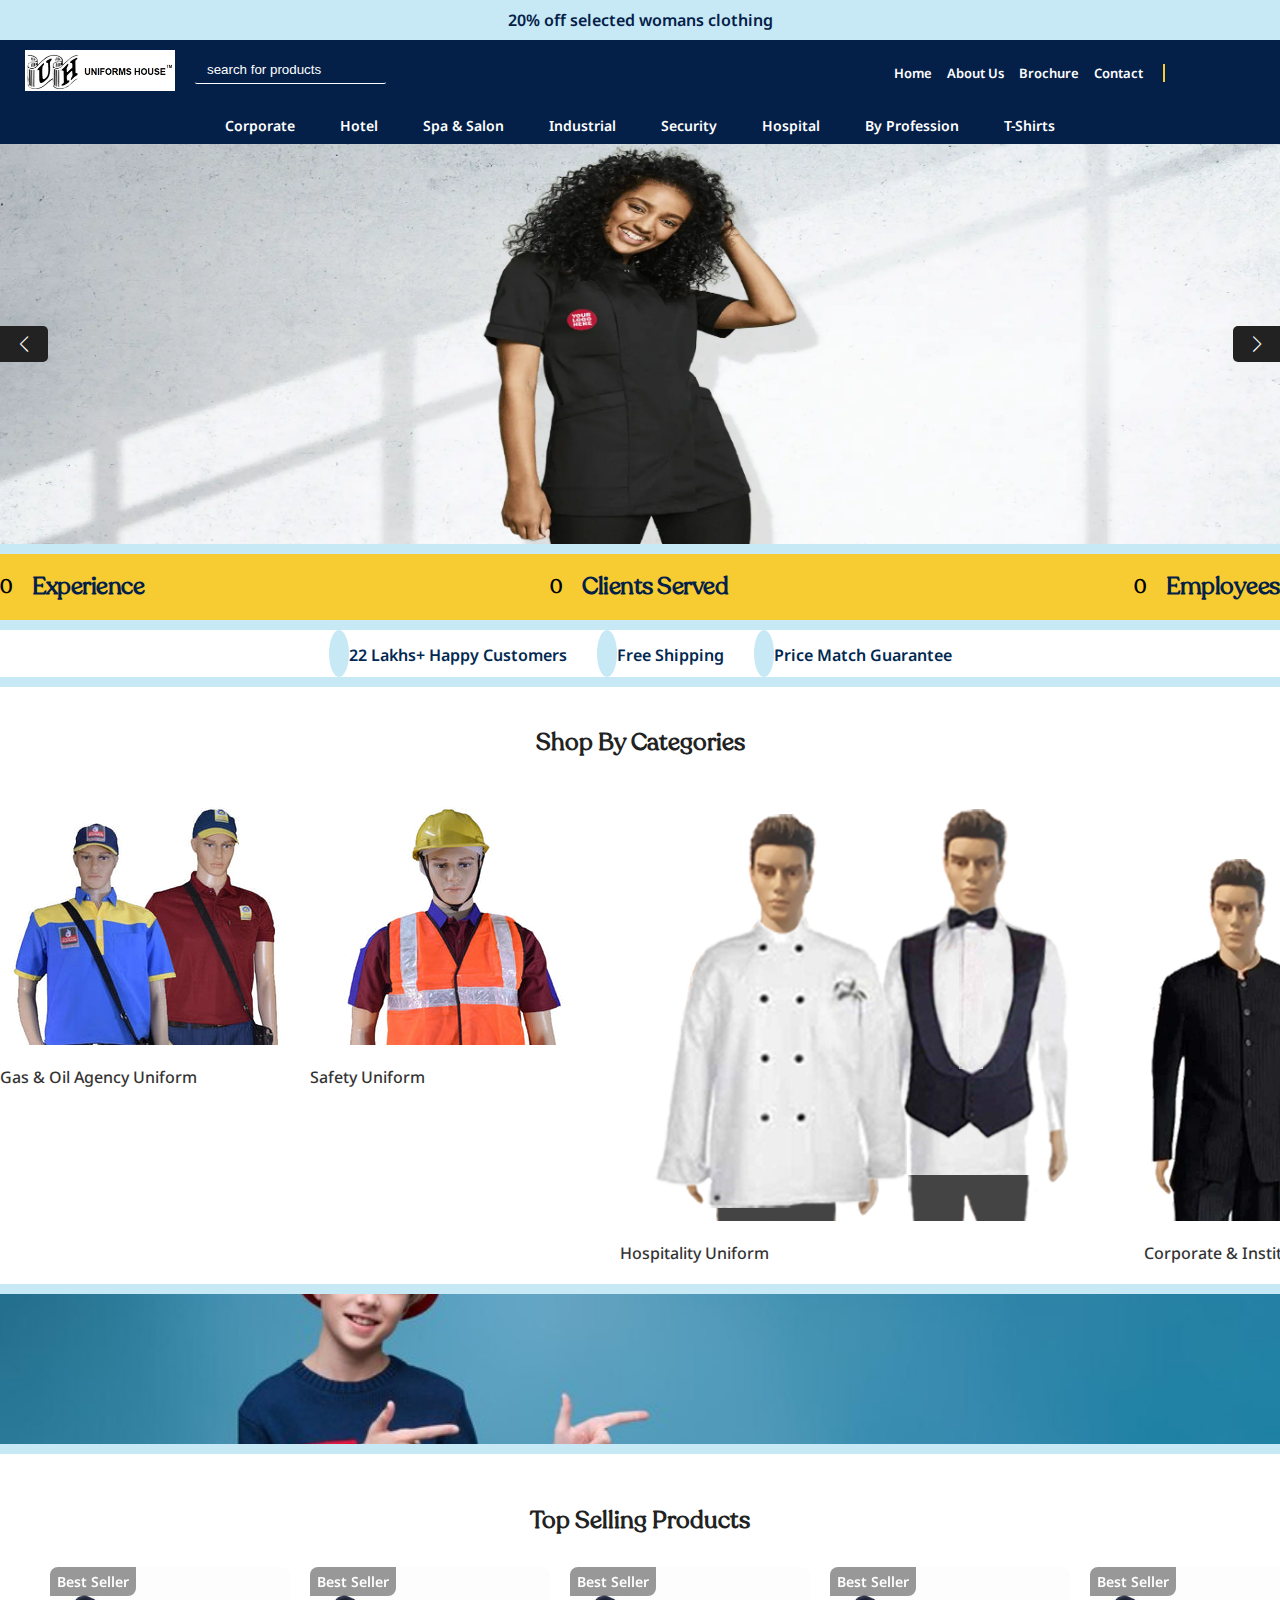
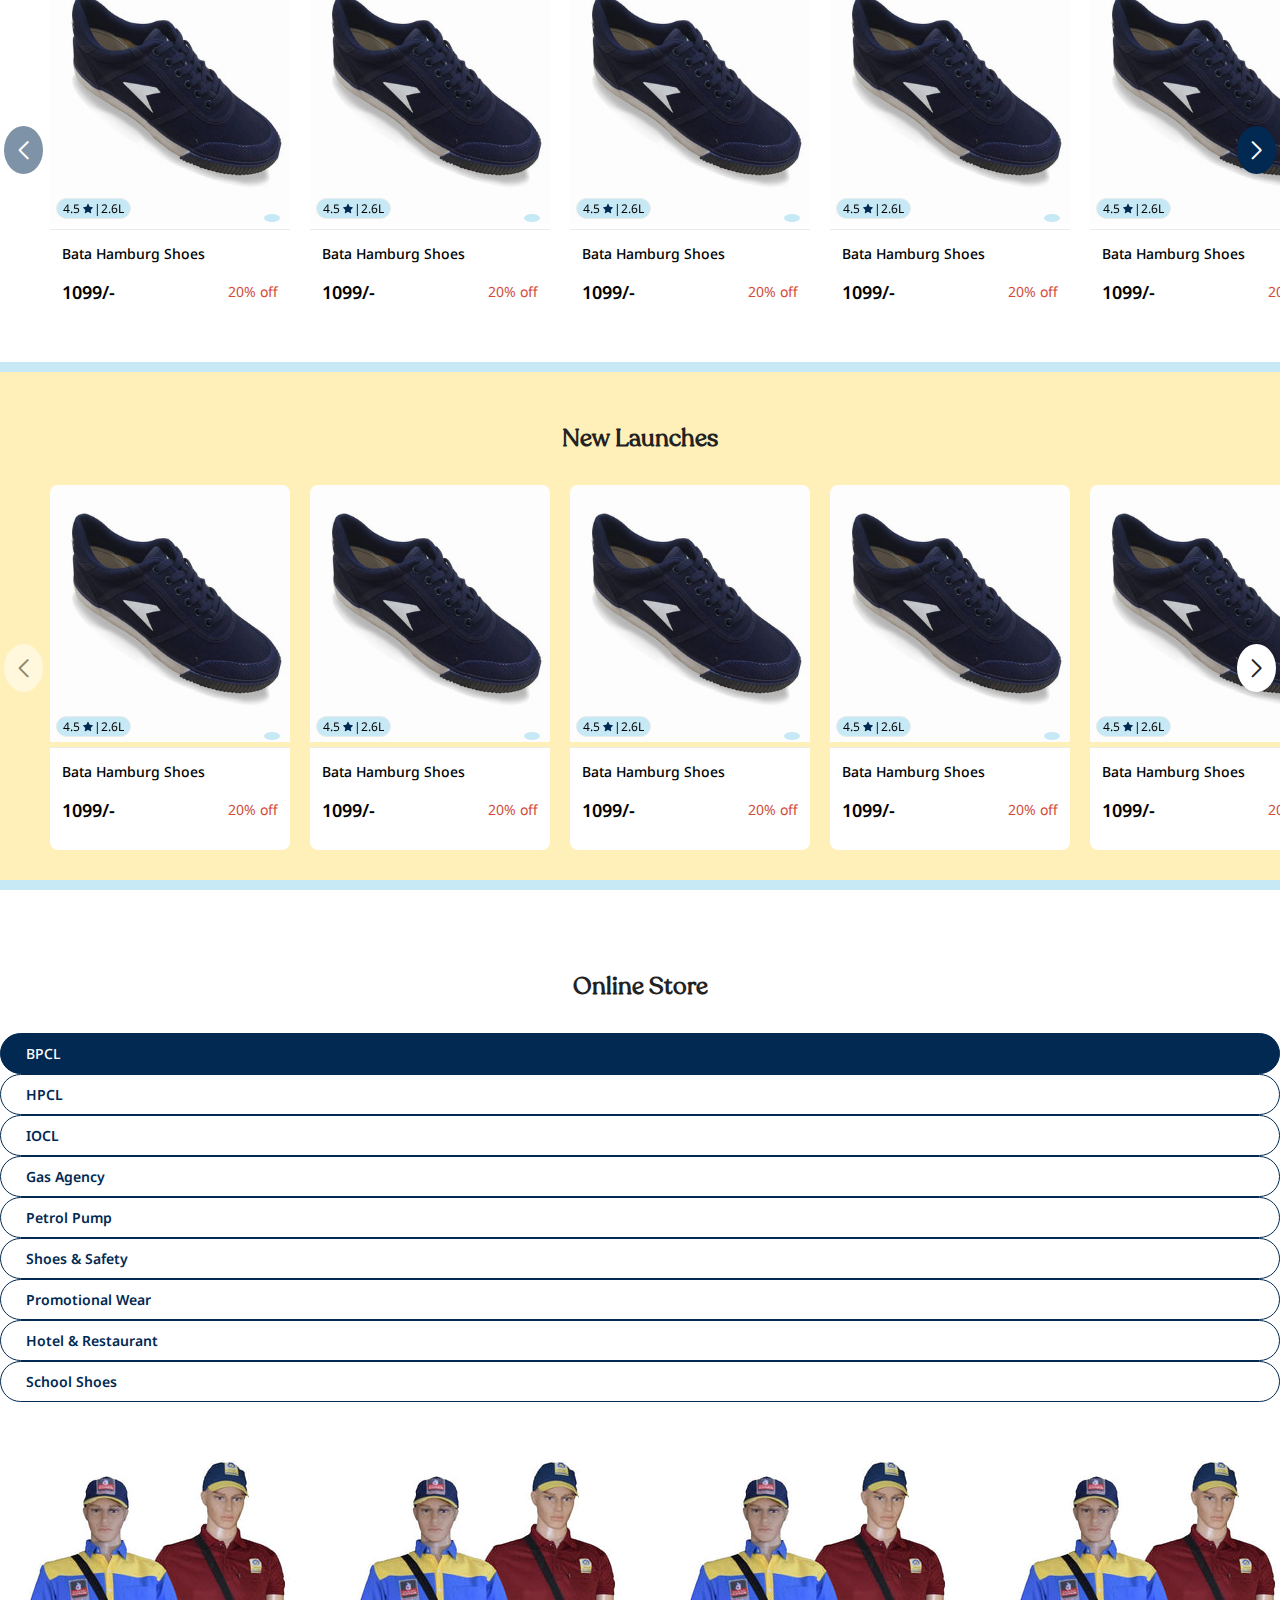
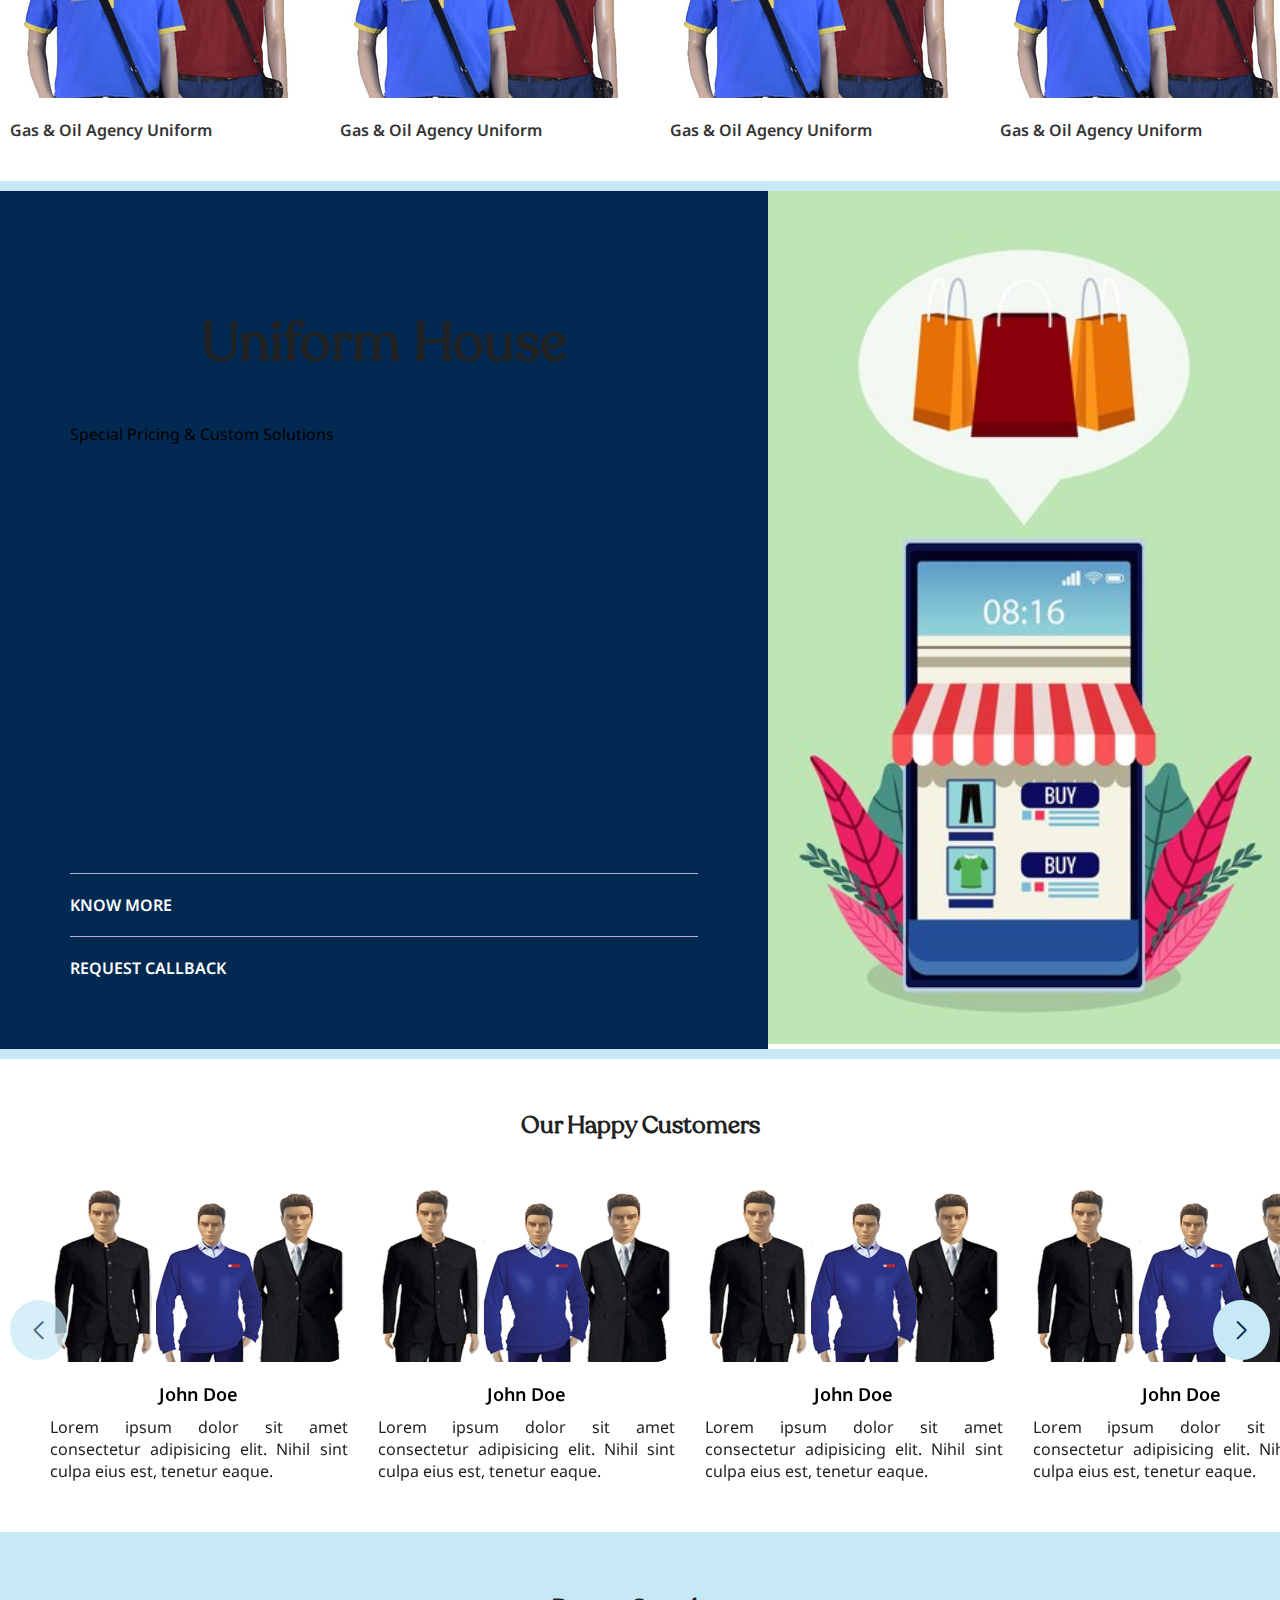
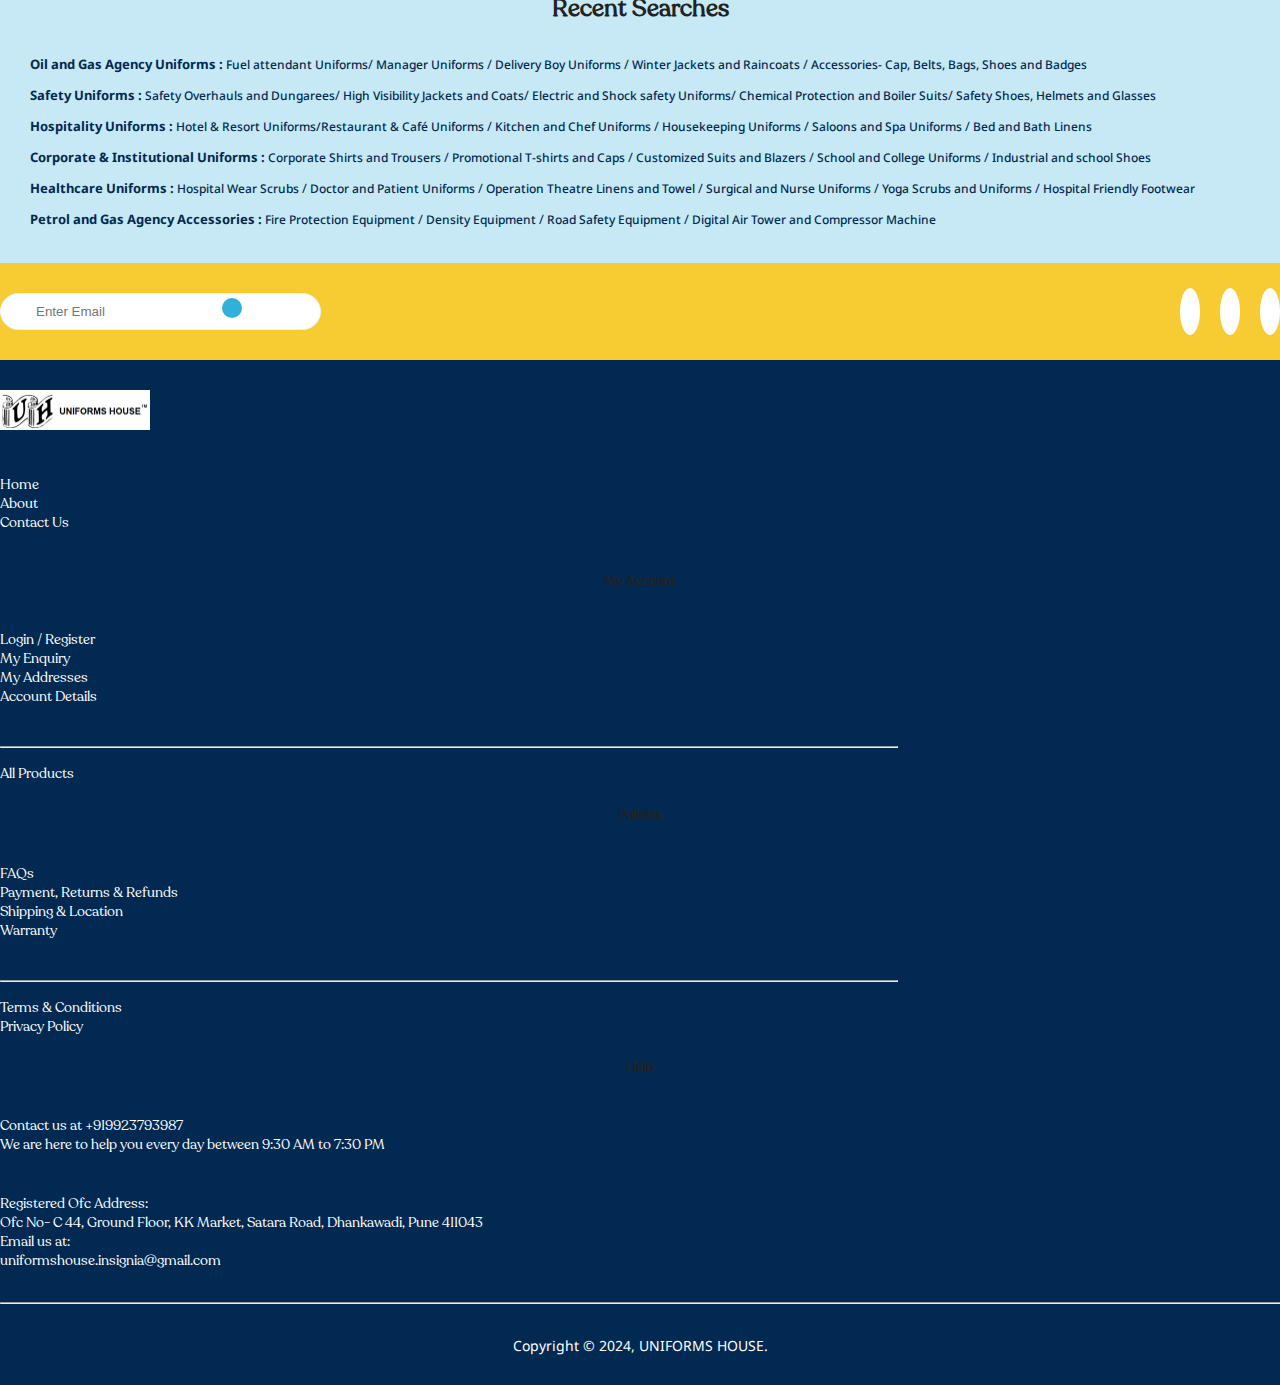
==== index.html @ a9a85a2e "uniform house home page" ====
<!DOCTYPE html>
<html lang="en">
<head>
    <meta charset="UTF-8">
    <meta name="viewport" content="width=device-width, initial-scale=1.0">
    <meta name="description" content="">
    <link rel="stylesheet" href="https://cdn.jsdelivr.net/npm/bootstrap@5.2.3/dist/css/bootstrap.min.css" integrity="sha384-rbsA2VBKQhggwzxH7pPCaAqO46MgnOM80zW1RWuH61DGLwZJEdK2Kadq2F9CUG65" crossorigin="anonymous">
    <script src="https://cdn.jsdelivr.net/npm/bootstrap@5.2.3/dist/js/bootstrap.min.js" integrity="sha384-cuYeSxntonz0PPNlHhBs68uyIAVpIIOZZ5JqeqvYYIcEL727kskC66kF92t6Xl2V" crossorigin="anonymous"></script>
    <link rel="stylesheet" href="https://cdnjs.cloudflare.com/ajax/libs/font-awesome/6.4.2/css/all.min.css" integrity="sha512-z3gLpd7yknf1YoNbCzqRKc4qyor8gaKU1qmn+CShxbuBusANI9QpRohGBreCFkKxLhei6S9CQXFEbbKuqLg0DA==" crossorigin="anonymous" referrerpolicy="no-referrer" />
    <title>Document</title>
      <!-- Link Swiper's CSS -->
  <link rel="stylesheet" href="https://cdn.jsdelivr.net/npm/swiper@11/swiper-bundle.min.css" />
    <link rel="stylesheet" href="style.css">
</head>
<body>
    
    <header id="header">
        <div class="header-area">
            <div class="upper-header-ticker">
                <ul>
                    <li>
                      <div class="content">20% off selected womans clothing</div>
                      <div class="snapper"></div>
                    </li>
                    <li>
                      <div class="content">70% off selected mens clothing</div> <div class="snapper">
                      </div>
                    </li>
                    <li>
                      <div class="content">I'm a key message</div>
                      <div class="snapper"></div>
                    </li>
                    <li>
                      <div class="content">I am a really long key message that I am using for testing purposes to see what it looks like on mobile</div>
                      <div class="snapper"></div>
                    </li>
                  </ul>
            </div>
        </div>
    </header>

    <main class="site-content">
        <div class="header-lower">
            <div class="top-header-lower">
                <div class="left-top-header">
                    <div class="logo">
                        <img src="images/logo.png" alt="">
                    </div>
                    <div class="search-div">
                        <span class="fas fa-search"></span><input type="search" name="search" id="" placeholder="search for products">
                    </div>
                </div>
                <div class="right-top-header">
                    <div class="normal-nav-links">
                        <a href="index.html">Home</a>
                        <a href="about.html">About Us</a>
                        <a href="index.html">Brochure</a>
                        <a href="contact.html">Contact</a>
                    </div>
                    <div class="icons">
                        <a href="#"><span class="fas fa-phone"></span></a>
                        <a href="#"><span class="fas fa-heart"></span></a>
                        <a href="#"><span class="fas fa-user"></span></a>
                        <a href="#"><span class="fas fa-shopping-cart"></span></a>
                    </div>
                </div>
            </div>
            <div class="bottom-header-lower">
                <div class="navigation">
                    <ul class="nav navbar-nav">
                      <li><a href="#">Corporate</a>
                        <div class="dropdown">
                            <ul>
                                <li><a href="#">Blazers</a></li>
                                <li><a href="#">Female Dress</a></li>
                                <li><a href="#">Female Kurti</a></li>
                                <li><a href="#">Female Top</a></li>
                                <li><a href="#">Shirt</a></li>
                                <li><a href="#">T-Shirts</a></li>
                                <li><a href="#">Trousers</a></li>
                                <li><a href="#">Vest</a></li>
                            </ul>
                          </div>
                      </li>
                        <li><a href="#">Hotel</a>
                          <div class="dropdown">
                              <ul>
                                  <li><a href="#">Aprons</a></li>
                                  <li><a href="#">Bandana & Skull Cap</a></li>
                                  <li><a href="#">Bedsheet & Napkins</a></li>
                                  <li><a href="#">Bell Boy</a></li>
                                  <li><a href="#">Chef Coat</a></li>
                                  <li><a href="#">Chef Trousers</a></li>
                                  <li><a href="#">Female Kurti</a></li>
                                  <li><a href="#">Front Office Uniform</a></li>
                              </ul>
                            </div>
                        </li>
                        <li><a href="#">Spa & Salon</span>
                          </a>
                          <div class="dropdown">
                              <ul>
                                  <li><a href="#">Blazers & Jackets</a></li>
                                  <li><a href="#">Dress</a></li>
                                  <li><a href="#">Female Kurti</a></li>
                                  <li><a href="#">Gown</a></li>
                                  <li><a href="#">Hair Cutting Sheet & Cap</a></li>
                                  <li><a href="#">Pajamas</a></li>
                                  <li><a href="#">Salon Apron</a></li>
                                  <li><a href="#">Shirts</a></li>
                              </ul>
                            </div>
                        </li>
                        <li><a href="#">Industrial</span>
                          </a>
                          <div class="dropdown">
                              <ul>
                                  <li><a href="#">Dungarees / Overall</a></li>
                                  <li><a href="#">Vest Jackets</a></li>
                                  <li><a href="#">Work Shirts</a></li>
                                  <li><a href="#">Work T-Shirts</a></li>
                                  <li><a href="#">Work Trousers</a></li>
                              </ul>
                            </div>
                        </li>
                        <li><a href="#">Security</span>
                        </a>
                        <div class="dropdown">
                            <ul>
                                <li><a href="#">Security Jackets</a></li>
                                <li><a href="#">Security Shirts</a></li>
                                <li><a href="#">Security Trousers</a></li>
                            </ul>
                          </div>
                      </li>
                        <li><a href="#">Hospital</span>
                        </a>
                        <div class="dropdown">
                            <ul>
                                <li><a href="#">Doctors Lab Coat</a></li>
                                <li><a href="#">Nurse & Ward Boy Tunic</a></li>
                                <li><a href="#">Nurse & Ward Boy Trousers</a></li>
                                <li><a href="#">Housekeeping Uniform</a></li>
                                <li><a href="#">Patient Uniform</a></li>
                                <li><a href="#">OT Uniform</a></li>
                                <li><a href="#">Reception Uniform</a></li>
                            </ul>
                          </div>
                      </li>
                        <li><a href="#">By Profession</span>
                        </a>
                        <div class="dropdown by-profession">
                            <ul>
                                <li><a href="#">Air Hostess Uniform</a></li>
                                <li><a href="#">Automotive  Uniform</a></li>
                                <li><a href="#">Business  Uniforms</a></li>
                                <li><a href="#">Daycare Staff  Uniforms</a></li>
                                <li><a href="#">Bartender  Uniforms</a></li>
                            </ul>
                            <ul>
                                <li><a href="#">Doctor Scrubs</a></li>
                                <li><a href="#">Doctor Uniform</a></li>
                                <li><a href="#">Driver Uniform</a></li>
                                <li><a href="#">Food Industry Uniform</a></li>
                                <li><a href="#">Catering Uniforms</a></li>
                            </ul>
                            <ul>
                                <li><a href="#">Gym Staff Uniforms</a></li>
                                <li><a href="#">Medical Scrubs</a></li>
                                <li><a href="#">Nurse Uniforms</a></li>
                                <li><a href="#">Pilot Uniforms</a></li>
                                <li><a href="#">Event Uniforms</a></li>
                            </ul>
                            <ul>
                                <li><a href="#">Sports Uniforms</a></li>
                                <li><a href="#">Supermarket Uniforms</a></li>
                                <li><a href="#">Surgen Caps</a></li>
                                <li><a href="#">Teacher Uniform</a></li>
                                <li><a href="#">Waiter Uniform</a></li>
                            </ul>
                          </div>
                        </li>
                        <li><a href="#">T-Shirts</span>
                        </a>
                        </li>
                      </ul>
                </div>
            </div>
        </div>

        <div class="banner-section">
              <!-- Swiper -->
            <div class="swiper mySwiper">
                <div class="swiper-wrapper">
                    <div class="swiper-slide">
                        <img src="images/Salon.webp" alt="">
                    </div>
                    <div class="swiper-slide">
                        <img src="images/Security.webp" alt="">
                    </div>
                </div>
                    <div class="swiper-button-next"></div>
                    <div class="swiper-button-prev"></div>
            </div>
        </div>

        <div class="counter-section">
          <div class="container">
            <div class="counters">
              <div class="box" id="counter">
                  <h3 class="counter pink-counter" data-count="10">
                      0 
                  </h3>
                  <p>Experience</p>
              </div>
  
              <div class="box">
                  <h3 class="counter blue-counter" data-count="150">
                      0
                  </h3>
                  <p>Clients Served</p>
              </div>
  
              <div class="box">
                  <h3 class="counter green-counter" data-count="1500">
                      0
                  </h3>
                  <p>Employees</p>
              </div>
          </div>
          </div>
        </div>

        <div class="features-section">
            <div class="container">
                <div class="feature-section-inner">
                    <div class="features">
                        <i class="fa-regular fa-face-smile-beam"></i>
                        <span>22 Lakhs+ Happy Customers</span>
                    </div>
                    <div class="features">
                        <i class="fa-solid fa-truck"></i>
                        <span>Free Shipping</span>
                    </div>
                    <div class="features">
                        <i class="fa-regular fa-face-smile-beam"></i>
                        <span>Price Match Guarantee</span>
                    </div>
                </div>
            </div>
        </div>

        <div class="categories-section">
            <div class="container">
                <h2 class="common-heading">Shop By Categories</h2>

                <div class="categories-inner">
                    <div class="categories">
                        <div class="card">
                            <img class="card-img-top" src="images/oil-gas-category.jpg" alt="Oil & Gas Agency Uniform image">
                            <div class="card-body">
                              <p class="card-text">Gas & Oil Agency Uniform</p>
                            </div>
                          </div>
                    </div>
                    <div class="categories">
                        <div class="card">
                            <img class="card-img-top" src="images/safety.jpg" alt="Safety Uniform image">
                            <div class="card-body">
                              <p class="card-text">Safety Uniform</p>
                            </div>
                          </div>
                    </div>
                    <div class="categories">
                        <div class="card">
                            <img class="card-img-top" src="images/hospitality-uniform.png" alt="Hospitality Uniform image">
                            <div class="card-body">
                              <p class="card-text">Hospitality Uniform</p>
                            </div>
                          </div>
                    </div>
                    <div class="categories">
                        <div class="card">
                            <img class="card-img-top" src="images/corporate-uniform.webp" alt="Corporate & Institutional Uniform image">
                            <div class="card-body">
                              <p class="card-text">Corporate & Institutional Uniform</p>
                            </div>
                          </div>
                    </div>
                    <div class="categories">
                        <div class="card">
                            <img class="card-img-top" src="images/healthcare-uniform.jpg" alt="Healthcare Uniform image">
                            <div class="card-body">
                              <p class="card-text">Healthcare Uniform</p>
                            </div>
                          </div>
                    </div>
                    <div class="categories">
                        <div class="card">
                            <img class="card-img-top" src="images/petrol-gas-uniform.jpg" alt="Petrol & Gas Agency Uniform image">
                            <div class="card-body">
                              <p class="card-text">Petrol & Oil Agency Uniform</p>
                            </div>
                          </div>
                    </div>
                </div>
            </div>
        </div>

        <div class="offer-banner-section"></div>

        <div class="top-selling-section">
                <h2 class="common-heading text-start">Top Selling Products</h2>

                <div class="top-selling-inner">
                      <!-- Swiper -->
                    <div class="swiper mySwiper2">
                        <div class="swiper-wrapper">
                          <div class="swiper-slide">
                              <div class="top-selling-product">
                                  <a href="#">
                                  <div class="label">Best Seller</div>
                                  <div class="ts-product">
                                      <div class="star-rating">
                                          <div class="star-rating-inner">
                                              <div class="rating">4.5 <svg stroke="currentColor" fill="currentColor" stroke-width="0" viewBox="0 0 1024 1024" color="#E38180" height="1em" width="1em" xmlns="http://www.w3.org/2000/svg" style="color: #012952;"><path d="M908.1 353.1l-253.9-36.9L540.7 86.1c-3.1-6.3-8.2-11.4-14.5-14.5-15.8-7.8-35-1.3-42.9 14.5L369.8 316.2l-253.9 36.9c-7 1-13.4 4.3-18.3 9.3a32.05 32.05 0 0 0 .6 45.3l183.7 179.1-43.4 252.9a31.95 31.95 0 0 0 46.4 33.7L512 754l227.1 119.4c6.2 3.3 13.4 4.4 20.3 3.2 17.4-3 29.1-19.5 26.1-36.9l-43.4-252.9 183.7-179.1c5-4.9 8.3-11.3 9.3-18.3 2.7-17.5-9.5-33.7-27-36.3z"></path></svg></div>
                                              <div>|</div>
                                              <div class="review-count">2.6L</div>
                                          </div>
                                      </div>
                                      <div class="wishlist">
                                          <i class="fa-regular fa-heart"></i>
                                      </div>
                                      <img src="images/hamburg-shoes.jpg" alt="hamburg shoes">
                                  </div>
                                  </a>
                                  <div class="ts-product-content">
                                    <div>
                                      <span class="ts-product-title">Bata Hamburg Shoes</span>
                                      <p class="ts-product-price">
                                        <span class="ts-product-mrp">1099/-</span>
                                        <span class="ts-product-discount">20% off</span>
                                      </p>
                                    </div>
                                  </div>
                              </div>
                          </div>
                          <div class="swiper-slide">
                              <div class="top-selling-product">
                                  <a href="#">
                                  <div class="label">Best Seller</div>
                                  <div class="ts-product">
                                      <div class="star-rating">
                                          <div class="star-rating-inner">
                                              <div class="rating">4.5 <svg stroke="currentColor" fill="currentColor" stroke-width="0" viewBox="0 0 1024 1024" color="#E38180" height="1em" width="1em" xmlns="http://www.w3.org/2000/svg" style="color: #012952;"><path d="M908.1 353.1l-253.9-36.9L540.7 86.1c-3.1-6.3-8.2-11.4-14.5-14.5-15.8-7.8-35-1.3-42.9 14.5L369.8 316.2l-253.9 36.9c-7 1-13.4 4.3-18.3 9.3a32.05 32.05 0 0 0 .6 45.3l183.7 179.1-43.4 252.9a31.95 31.95 0 0 0 46.4 33.7L512 754l227.1 119.4c6.2 3.3 13.4 4.4 20.3 3.2 17.4-3 29.1-19.5 26.1-36.9l-43.4-252.9 183.7-179.1c5-4.9 8.3-11.3 9.3-18.3 2.7-17.5-9.5-33.7-27-36.3z"></path></svg></div>
                                              <div>|</div>
                                              <div class="review-count">2.6L</div>
                                          </div>
                                      </div>
                                      <div class="wishlist">
                                          <i class="fa-regular fa-heart"></i>
                                      </div>
                                      <img src="images/hamburg-shoes.jpg" alt="hamburg shoes">
                                  </div>
                                  </a>
                                  <div class="ts-product-content">
                                    <div>
                                      <span class="ts-product-title">Bata Hamburg Shoes</span>
                                      <p class="ts-product-price">
                                        <span class="ts-product-mrp">1099/-</span>
                                        <span class="ts-product-discount">20% off</span>
                                      </p>
                                    </div>
                                  </div>
                              </div>
                          </div>
                          <div class="swiper-slide">
                              <div class="top-selling-product">
                                  <a href="#">
                                  <div class="label">Best Seller</div>
                                  <div class="ts-product">
                                      <div class="star-rating">
                                          <div class="star-rating-inner">
                                              <div class="rating">4.5 <svg stroke="currentColor" fill="currentColor" stroke-width="0" viewBox="0 0 1024 1024" color="#E38180" height="1em" width="1em" xmlns="http://www.w3.org/2000/svg" style="color: #012952;"><path d="M908.1 353.1l-253.9-36.9L540.7 86.1c-3.1-6.3-8.2-11.4-14.5-14.5-15.8-7.8-35-1.3-42.9 14.5L369.8 316.2l-253.9 36.9c-7 1-13.4 4.3-18.3 9.3a32.05 32.05 0 0 0 .6 45.3l183.7 179.1-43.4 252.9a31.95 31.95 0 0 0 46.4 33.7L512 754l227.1 119.4c6.2 3.3 13.4 4.4 20.3 3.2 17.4-3 29.1-19.5 26.1-36.9l-43.4-252.9 183.7-179.1c5-4.9 8.3-11.3 9.3-18.3 2.7-17.5-9.5-33.7-27-36.3z"></path></svg></div>
                                              <div>|</div>
                                              <div class="review-count">2.6L</div>
                                          </div>
                                      </div>
                                      <div class="wishlist">
                                          <i class="fa-regular fa-heart"></i>
                                      </div>
                                      <img src="images/hamburg-shoes.jpg" alt="hamburg shoes">
                                  </div>
                                  </a>
                                  <div class="ts-product-content">
                                    <div>
                                      <span class="ts-product-title">Bata Hamburg Shoes</span>
                                      <p class="ts-product-price">
                                        <span class="ts-product-mrp">1099/-</span>
                                        <span class="ts-product-discount">20% off</span>
                                      </p>
                                    </div>
                                  </div>
                              </div>
                          </div>
                          <div class="swiper-slide">
                              <div class="top-selling-product">
                                  <a href="#">
                                  <div class="label">Best Seller</div>
                                  <div class="ts-product">
                                      <div class="star-rating">
                                          <div class="star-rating-inner">
                                              <div class="rating">4.5 <svg stroke="currentColor" fill="currentColor" stroke-width="0" viewBox="0 0 1024 1024" color="#E38180" height="1em" width="1em" xmlns="http://www.w3.org/2000/svg" style="color: #012952;"><path d="M908.1 353.1l-253.9-36.9L540.7 86.1c-3.1-6.3-8.2-11.4-14.5-14.5-15.8-7.8-35-1.3-42.9 14.5L369.8 316.2l-253.9 36.9c-7 1-13.4 4.3-18.3 9.3a32.05 32.05 0 0 0 .6 45.3l183.7 179.1-43.4 252.9a31.95 31.95 0 0 0 46.4 33.7L512 754l227.1 119.4c6.2 3.3 13.4 4.4 20.3 3.2 17.4-3 29.1-19.5 26.1-36.9l-43.4-252.9 183.7-179.1c5-4.9 8.3-11.3 9.3-18.3 2.7-17.5-9.5-33.7-27-36.3z"></path></svg></div>
                                              <div>|</div>
                                              <div class="review-count">2.6L</div>
                                          </div>
                                      </div>
                                      <div class="wishlist">
                                          <i class="fa-regular fa-heart"></i>
                                      </div>
                                      <img src="images/hamburg-shoes.jpg" alt="hamburg shoes">
                                  </div>
                                  </a>
                                  <div class="ts-product-content">
                                    <div>
                                      <span class="ts-product-title">Bata Hamburg Shoes</span>
                                      <p class="ts-product-price">
                                        <span class="ts-product-mrp">1099/-</span>
                                        <span class="ts-product-discount">20% off</span>
                                      </p>
                                    </div>
                                  </div>
                              </div>
                          </div>
                          <div class="swiper-slide">
                              <div class="top-selling-product">
                                  <a href="#">
                                  <div class="label">Best Seller</div>
                                  <div class="ts-product">
                                      <div class="star-rating">
                                          <div class="star-rating-inner">
                                              <div class="rating">4.5 <svg stroke="currentColor" fill="currentColor" stroke-width="0" viewBox="0 0 1024 1024" color="#E38180" height="1em" width="1em" xmlns="http://www.w3.org/2000/svg" style="color: #012952;"><path d="M908.1 353.1l-253.9-36.9L540.7 86.1c-3.1-6.3-8.2-11.4-14.5-14.5-15.8-7.8-35-1.3-42.9 14.5L369.8 316.2l-253.9 36.9c-7 1-13.4 4.3-18.3 9.3a32.05 32.05 0 0 0 .6 45.3l183.7 179.1-43.4 252.9a31.95 31.95 0 0 0 46.4 33.7L512 754l227.1 119.4c6.2 3.3 13.4 4.4 20.3 3.2 17.4-3 29.1-19.5 26.1-36.9l-43.4-252.9 183.7-179.1c5-4.9 8.3-11.3 9.3-18.3 2.7-17.5-9.5-33.7-27-36.3z"></path></svg></div>
                                              <div>|</div>
                                              <div class="review-count">2.6L</div>
                                          </div>
                                      </div>
                                      <div class="wishlist">
                                          <i class="fa-regular fa-heart"></i>
                                      </div>
                                      <img src="images/hamburg-shoes.jpg" alt="hamburg shoes">
                                  </div>
                                  </a>
                                  <div class="ts-product-content">
                                    <div>
                                      <span class="ts-product-title">Bata Hamburg Shoes</span>
                                      <p class="ts-product-price">
                                        <span class="ts-product-mrp">1099/-</span>
                                        <span class="ts-product-discount">20% off</span>
                                      </p>
                                    </div>
                                  </div>
                              </div>
                          </div>
                          <div class="swiper-slide">
                              <div class="top-selling-product">
                                  <a href="#">
                                  <div class="label">Best Seller</div>
                                  <div class="ts-product">
                                      <div class="star-rating">
                                          <div class="star-rating-inner">
                                              <div class="rating">4.5 <svg stroke="currentColor" fill="currentColor" stroke-width="0" viewBox="0 0 1024 1024" color="#E38180" height="1em" width="1em" xmlns="http://www.w3.org/2000/svg" style="color: #012952;"><path d="M908.1 353.1l-253.9-36.9L540.7 86.1c-3.1-6.3-8.2-11.4-14.5-14.5-15.8-7.8-35-1.3-42.9 14.5L369.8 316.2l-253.9 36.9c-7 1-13.4 4.3-18.3 9.3a32.05 32.05 0 0 0 .6 45.3l183.7 179.1-43.4 252.9a31.95 31.95 0 0 0 46.4 33.7L512 754l227.1 119.4c6.2 3.3 13.4 4.4 20.3 3.2 17.4-3 29.1-19.5 26.1-36.9l-43.4-252.9 183.7-179.1c5-4.9 8.3-11.3 9.3-18.3 2.7-17.5-9.5-33.7-27-36.3z"></path></svg></div>
                                              <div>|</div>
                                              <div class="review-count">2.6L</div>
                                          </div>
                                      </div>
                                      <div class="wishlist">
                                          <i class="fa-regular fa-heart"></i>
                                      </div>
                                      <img src="images/hamburg-shoes.jpg" alt="hamburg shoes">
                                  </div>
                                  </a>
                                  <div class="ts-product-content">
                                    <div>
                                      <span class="ts-product-title">Bata Hamburg Shoes</span>
                                      <p class="ts-product-price">
                                        <span class="ts-product-mrp">1099/-</span>
                                        <span class="ts-product-discount">20% off</span>
                                      </p>
                                    </div>
                                  </div>
                              </div>
                          </div>
                        </div>
                        <div class="swiper-button-next"></div>
                        <div class="swiper-button-prev"></div>
                    </div>    
                </div>
        </div>

        <div class="new-launches-section">
          <h2 class="common-heading text-start">New Launches</h2>

          <div class="new-launches-inner">
                <!-- Swiper -->
              <div class="swiper mySwiper2">
                  <div class="swiper-wrapper">
                    <div class="swiper-slide">
                        <div class="new-launches-product">
                            <a href="#">
                            <div class="ts-product">
                                <div class="star-rating">
                                    <div class="star-rating-inner">
                                        <div class="rating">4.5 <svg stroke="currentColor" fill="currentColor" stroke-width="0" viewBox="0 0 1024 1024" color="#E38180" height="1em" width="1em" xmlns="http://www.w3.org/2000/svg" style="color: #012952;"><path d="M908.1 353.1l-253.9-36.9L540.7 86.1c-3.1-6.3-8.2-11.4-14.5-14.5-15.8-7.8-35-1.3-42.9 14.5L369.8 316.2l-253.9 36.9c-7 1-13.4 4.3-18.3 9.3a32.05 32.05 0 0 0 .6 45.3l183.7 179.1-43.4 252.9a31.95 31.95 0 0 0 46.4 33.7L512 754l227.1 119.4c6.2 3.3 13.4 4.4 20.3 3.2 17.4-3 29.1-19.5 26.1-36.9l-43.4-252.9 183.7-179.1c5-4.9 8.3-11.3 9.3-18.3 2.7-17.5-9.5-33.7-27-36.3z"></path></svg></div>
                                        <div>|</div>
                                        <div class="review-count">2.6L</div>
                                    </div>
                                </div>
                                <div class="wishlist">
                                    <i class="fa-regular fa-heart"></i>
                                </div>
                                <img src="images/hamburg-shoes.jpg" alt="hamburg shoes">
                            </div>
                            </a>
                            <div class="ts-product-content">
                              <div>
                                <span class="ts-product-title">Bata Hamburg Shoes</span>
                                <p class="ts-product-price">
                                  <span class="ts-product-mrp">1099/-</span>
                                  <span class="ts-product-discount">20% off</span>
                                </p>
                              </div>
                            </div>
                        </div>
                    </div>
                    <div class="swiper-slide">
                        <div class="new-launches-product">
                            <a href="#">
                            <div class="ts-product">
                                <div class="star-rating">
                                    <div class="star-rating-inner">
                                        <div class="rating">4.5 <svg stroke="currentColor" fill="currentColor" stroke-width="0" viewBox="0 0 1024 1024" color="#E38180" height="1em" width="1em" xmlns="http://www.w3.org/2000/svg" style="color: #012952;"><path d="M908.1 353.1l-253.9-36.9L540.7 86.1c-3.1-6.3-8.2-11.4-14.5-14.5-15.8-7.8-35-1.3-42.9 14.5L369.8 316.2l-253.9 36.9c-7 1-13.4 4.3-18.3 9.3a32.05 32.05 0 0 0 .6 45.3l183.7 179.1-43.4 252.9a31.95 31.95 0 0 0 46.4 33.7L512 754l227.1 119.4c6.2 3.3 13.4 4.4 20.3 3.2 17.4-3 29.1-19.5 26.1-36.9l-43.4-252.9 183.7-179.1c5-4.9 8.3-11.3 9.3-18.3 2.7-17.5-9.5-33.7-27-36.3z"></path></svg></div>
                                        <div>|</div>
                                        <div class="review-count">2.6L</div>
                                    </div>
                                </div>
                                <div class="wishlist">
                                    <i class="fa-regular fa-heart"></i>
                                </div>
                                <img src="images/hamburg-shoes.jpg" alt="hamburg shoes">
                            </div>
                            </a>
                            <div class="ts-product-content">
                              <div>
                                <span class="ts-product-title">Bata Hamburg Shoes</span>
                                <p class="ts-product-price">
                                  <span class="ts-product-mrp">1099/-</span>
                                  <span class="ts-product-discount">20% off</span>
                                </p>
                              </div>
                            </div>
                        </div>
                    </div>
                    <div class="swiper-slide">
                        <div class="new-launches-product">
                            <a href="#">
                            <div class="ts-product">
                                <div class="star-rating">
                                    <div class="star-rating-inner">
                                        <div class="rating">4.5 <svg stroke="currentColor" fill="currentColor" stroke-width="0" viewBox="0 0 1024 1024" color="#E38180" height="1em" width="1em" xmlns="http://www.w3.org/2000/svg" style="color: #012952;"><path d="M908.1 353.1l-253.9-36.9L540.7 86.1c-3.1-6.3-8.2-11.4-14.5-14.5-15.8-7.8-35-1.3-42.9 14.5L369.8 316.2l-253.9 36.9c-7 1-13.4 4.3-18.3 9.3a32.05 32.05 0 0 0 .6 45.3l183.7 179.1-43.4 252.9a31.95 31.95 0 0 0 46.4 33.7L512 754l227.1 119.4c6.2 3.3 13.4 4.4 20.3 3.2 17.4-3 29.1-19.5 26.1-36.9l-43.4-252.9 183.7-179.1c5-4.9 8.3-11.3 9.3-18.3 2.7-17.5-9.5-33.7-27-36.3z"></path></svg></div>
                                        <div>|</div>
                                        <div class="review-count">2.6L</div>
                                    </div>
                                </div>
                                <div class="wishlist">
                                    <i class="fa-regular fa-heart"></i>
                                </div>
                                <img src="images/hamburg-shoes.jpg" alt="hamburg shoes">
                            </div>
                            </a>
                            <div class="ts-product-content">
                              <div>
                                <span class="ts-product-title">Bata Hamburg Shoes</span>
                                <p class="ts-product-price">
                                  <span class="ts-product-mrp">1099/-</span>
                                  <span class="ts-product-discount">20% off</span>
                                </p>
                              </div>
                            </div>
                        </div>
                    </div>
                    <div class="swiper-slide">
                        <div class="new-launches-product">
                            <a href="#">
                            <div class="ts-product">
                                <div class="star-rating">
                                    <div class="star-rating-inner">
                                        <div class="rating">4.5 <svg stroke="currentColor" fill="currentColor" stroke-width="0" viewBox="0 0 1024 1024" color="#E38180" height="1em" width="1em" xmlns="http://www.w3.org/2000/svg" style="color: #012952;"><path d="M908.1 353.1l-253.9-36.9L540.7 86.1c-3.1-6.3-8.2-11.4-14.5-14.5-15.8-7.8-35-1.3-42.9 14.5L369.8 316.2l-253.9 36.9c-7 1-13.4 4.3-18.3 9.3a32.05 32.05 0 0 0 .6 45.3l183.7 179.1-43.4 252.9a31.95 31.95 0 0 0 46.4 33.7L512 754l227.1 119.4c6.2 3.3 13.4 4.4 20.3 3.2 17.4-3 29.1-19.5 26.1-36.9l-43.4-252.9 183.7-179.1c5-4.9 8.3-11.3 9.3-18.3 2.7-17.5-9.5-33.7-27-36.3z"></path></svg></div>
                                        <div>|</div>
                                        <div class="review-count">2.6L</div>
                                    </div>
                                </div>
                                <div class="wishlist">
                                    <i class="fa-regular fa-heart"></i>
                                </div>
                                <img src="images/hamburg-shoes.jpg" alt="hamburg shoes">
                            </div>
                            </a>
                            <div class="ts-product-content">
                              <div>
                                <span class="ts-product-title">Bata Hamburg Shoes</span>
                                <p class="ts-product-price">
                                  <span class="ts-product-mrp">1099/-</span>
                                  <span class="ts-product-discount">20% off</span>
                                </p>
                              </div>
                            </div>
                        </div>
                    </div>
                    <div class="swiper-slide">
                        <div class="new-launches-product">
                            <a href="#">
                            <div class="ts-product">
                                <div class="star-rating">
                                    <div class="star-rating-inner">
                                        <div class="rating">4.5 <svg stroke="currentColor" fill="currentColor" stroke-width="0" viewBox="0 0 1024 1024" color="#E38180" height="1em" width="1em" xmlns="http://www.w3.org/2000/svg" style="color: #012952;"><path d="M908.1 353.1l-253.9-36.9L540.7 86.1c-3.1-6.3-8.2-11.4-14.5-14.5-15.8-7.8-35-1.3-42.9 14.5L369.8 316.2l-253.9 36.9c-7 1-13.4 4.3-18.3 9.3a32.05 32.05 0 0 0 .6 45.3l183.7 179.1-43.4 252.9a31.95 31.95 0 0 0 46.4 33.7L512 754l227.1 119.4c6.2 3.3 13.4 4.4 20.3 3.2 17.4-3 29.1-19.5 26.1-36.9l-43.4-252.9 183.7-179.1c5-4.9 8.3-11.3 9.3-18.3 2.7-17.5-9.5-33.7-27-36.3z"></path></svg></div>
                                        <div>|</div>
                                        <div class="review-count">2.6L</div>
                                    </div>
                                </div>
                                <div class="wishlist">
                                    <i class="fa-regular fa-heart"></i>
                                </div>
                                <img src="images/hamburg-shoes.jpg" alt="hamburg shoes">
                            </div>
                            </a>
                            <div class="ts-product-content">
                              <div>
                                <span class="ts-product-title">Bata Hamburg Shoes</span>
                                <p class="ts-product-price">
                                  <span class="ts-product-mrp">1099/-</span>
                                  <span class="ts-product-discount">20% off</span>
                                </p>
                              </div>
                            </div>
                        </div>
                    </div>
                    <div class="swiper-slide">
                        <div class="new-launches-product">
                            <a href="#">
                            <div class="ts-product">
                                <div class="star-rating">
                                    <div class="star-rating-inner">
                                        <div class="rating">4.5 <svg stroke="currentColor" fill="currentColor" stroke-width="0" viewBox="0 0 1024 1024" color="#E38180" height="1em" width="1em" xmlns="http://www.w3.org/2000/svg" style="color: #012952;"><path d="M908.1 353.1l-253.9-36.9L540.7 86.1c-3.1-6.3-8.2-11.4-14.5-14.5-15.8-7.8-35-1.3-42.9 14.5L369.8 316.2l-253.9 36.9c-7 1-13.4 4.3-18.3 9.3a32.05 32.05 0 0 0 .6 45.3l183.7 179.1-43.4 252.9a31.95 31.95 0 0 0 46.4 33.7L512 754l227.1 119.4c6.2 3.3 13.4 4.4 20.3 3.2 17.4-3 29.1-19.5 26.1-36.9l-43.4-252.9 183.7-179.1c5-4.9 8.3-11.3 9.3-18.3 2.7-17.5-9.5-33.7-27-36.3z"></path></svg></div>
                                        <div>|</div>
                                        <div class="review-count">2.6L</div>
                                    </div>
                                </div>
                                <div class="wishlist">
                                    <i class="fa-regular fa-heart"></i>
                                </div>
                                <img src="images/hamburg-shoes.jpg" alt="hamburg shoes">
                            </div>
                            </a>
                            <div class="ts-product-content">
                              <div>
                                <span class="ts-product-title">Bata Hamburg Shoes</span>
                                <p class="ts-product-price">
                                  <span class="ts-product-mrp">1099/-</span>
                                  <span class="ts-product-discount">20% off</span>
                                </p>
                              </div>
                            </div>
                        </div>
                    </div>
                  </div>
                  <div class="swiper-button-next"></div>
                  <div class="swiper-button-prev"></div>
              </div>    
          </div>
        </div>

        <div class="online-store-section">
          <h2 class="common-heading text-start">Online Store</h2>

          <div class="d-flex justify-content-center ">
            <div class="d-flex align-items-center text-center gap-3 "> 
              <div class="TabButton TabButtonSelected" id="Tab1" onclick="activeTab(event, 'Tab1')">BPCL</div>
              <div class="TabButton " id="Tab2" onclick="activeTab(event, 'Tab2')">HPCL</div>
              <div class="TabButton " id="Tab3" onclick="activeTab(event, 'Tab3')">IOCL</div>
              <div class="TabButton " id="Tab4" onclick="activeTab(event, 'Tab4')">Gas Agency</div>
              <div class="TabButton " id="Tab5" onclick="activeTab(event, 'Tab5')">Petrol Pump</div>
              <div class="TabButton " id="Tab6" onclick="activeTab(event, 'Tab6')">Shoes & Safety</div>
              <div class="TabButton " id="Tab7" onclick="activeTab(event, 'Tab7')">Promotional Wear</div>
              <div class="TabButton " id="Tab8" onclick="activeTab(event, 'Tab8')">Hotel & Restaurant</div>
              <div class="TabButton " id="Tab9" onclick="activeTab(event, 'Tab9')">School Shoes</div>
              </div>
          </div>
      

          <div class="container">
            <div id="SectionTab1" class="tab-section d-chart-n d-chart-show" >
              <div class="online-store-categories-inner">
                  <div class="os-categories">
                    <div class="card">
                      <img class="card-img-top" src="images/oil-gas-category.jpg" alt="Oil & Gas Agency Uniform image">
                      <div class="card-body">
                        <p class="card-text">Gas & Oil Agency Uniform</p>
                      </div>
                    </div>
                  </div>
                  <div class="os-categories">
                    <div class="card">
                      <img class="card-img-top" src="images/oil-gas-category.jpg" alt="Oil & Gas Agency Uniform image">
                      <div class="card-body">
                        <p class="card-text">Gas & Oil Agency Uniform</p>
                      </div>
                    </div>
                  </div>
                  <div class="os-categories">
                    <div class="card">
                      <img class="card-img-top" src="images/oil-gas-category.jpg" alt="Oil & Gas Agency Uniform image">
                      <div class="card-body">
                        <p class="card-text">Gas & Oil Agency Uniform</p>
                      </div>
                    </div>
                  </div>
                  <div class="os-categories">
                    <div class="card">
                      <img class="card-img-top" src="images/oil-gas-category.jpg" alt="Oil & Gas Agency Uniform image">
                      <div class="card-body">
                        <p class="card-text">Gas & Oil Agency Uniform</p>
                      </div>
                    </div>
                  </div>
              </div>
            </div>
            <div id="SectionTab2" class="tab-section d-chart-n">
              <div class="online-store-categories-inner">
                <div class="os-categories">
                  <div class="card">
                    <img class="card-img-top" src="images/oil-gas-category.jpg" alt="Oil & Gas Agency Uniform image">
                    <div class="card-body">
                      <p class="card-text">Gas & Oil Agency Uniform</p>
                    </div>
                  </div>
                </div>
                <div class="os-categories">
                  <div class="card">
                    <img class="card-img-top" src="images/oil-gas-category.jpg" alt="Oil & Gas Agency Uniform image">
                    <div class="card-body">
                      <p class="card-text">Gas & Oil Agency Uniform</p>
                    </div>
                  </div>
                </div>
                <div class="os-categories">
                  <div class="card">
                    <img class="card-img-top" src="images/oil-gas-category.jpg" alt="Oil & Gas Agency Uniform image">
                    <div class="card-body">
                      <p class="card-text">Gas & Oil Agency Uniform</p>
                    </div>
                  </div>
                </div>
            </div>
            </div>
            <div id="SectionTab3" class="tab-section d-chart-n">
              <div class="online-store-categories-inner">
                <div class="os-categories">
                  <div class="card">
                    <img class="card-img-top" src="images/oil-gas-category.jpg" alt="Oil & Gas Agency Uniform image">
                    <div class="card-body">
                      <p class="card-text">Gas & Oil Agency Uniform</p>
                    </div>
                  </div>
                </div>
            </div>
            </div>
            <div id="SectionTab4" class="tab-section d-chart-n">
              <div class="online-store-categories-inner">
                <div class="os-categories">
                  <div class="card">
                    <img class="card-img-top" src="images/oil-gas-category.jpg" alt="Oil & Gas Agency Uniform image">
                    <div class="card-body">
                      <p class="card-text">Gas & Oil Agency Uniform</p>
                    </div>
                  </div>
                </div>
              </div>
            </div>
            <div id="SectionTab5" class="tab-section d-chart-n">
              <div class="online-store-categories-inner">
                <div class="os-categories">
                  <div class="card">
                    <img class="card-img-top" src="images/oil-gas-category.jpg" alt="Oil & Gas Agency Uniform image">
                    <div class="card-body">
                      <p class="card-text">Gas & Oil Agency Uniform</p>
                    </div>
                  </div>
                </div>
              </div>
            </div>
            <div id="SectionTab6" class="tab-section d-chart-n">
              <div class="online-store-categories-inner">
                <div class="os-categories">
                  <div class="card">
                    <img class="card-img-top" src="images/oil-gas-category.jpg" alt="Oil & Gas Agency Uniform image">
                    <div class="card-body">
                      <p class="card-text">Gas & Oil Agency Uniform</p>
                    </div>
                  </div>
                </div>
              </div>
            </div>
            <div id="SectionTab7" class="tab-section d-chart-n">
              <div class="online-store-categories-inner">
                <div class="os-categories">
                  <div class="card">
                    <img class="card-img-top" src="images/oil-gas-category.jpg" alt="Oil & Gas Agency Uniform image">
                    <div class="card-body">
                      <p class="card-text">Gas & Oil Agency Uniform</p>
                    </div>
                  </div>
                </div>
              </div>
            </div>
            <div id="SectionTab8" class="tab-section d-chart-n">
              <div class="online-store-categories-inner">
                <div class="os-categories">
                  <div class="card">
                    <img class="card-img-top" src="images/oil-gas-category.jpg" alt="Oil & Gas Agency Uniform image">
                    <div class="card-body">
                      <p class="card-text">Gas & Oil Agency Uniform</p>
                    </div>
                  </div>
                </div>
              </div>
            </div>
            <div id="SectionTab9" class="tab-section d-chart-n">
              <div class="online-store-categories-inner">
                <div class="os-categories">
                  <div class="card">
                    <img class="card-img-top" src="images/oil-gas-category.jpg" alt="Oil & Gas Agency Uniform image">
                    <div class="card-body">
                      <p class="card-text">Gas & Oil Agency Uniform</p>
                    </div>
                  </div>
                </div>
              </div>
            </div>
          </div>
        </div>

        <div class="contact-banner-section">
          <div class="container">
              <div class="contact-banner-inner">
                <div class="left-contact-banner">
                  <div class="contact-banner-title">
                    <h2 class="common-heading text-white text-start">Uniform House</h2>
                    <p class="text-white fw-medium">Special Pricing & Custom Solutions</p>
                  </div>
                  <div class="contact-banner-links">
                    <a href="#">Know More <span class="fas fa-arrow-right"></span></a>
                    <a href="#">Request Callback <span class="fas fa-arrow-right"></span></a>
                  </div>
                </div>
                <div class="right-contact-banner">
                  <div class="contact-banner-img">
                    <img src="images/contact-banner.jpg" alt="">
                  </div>
                </div>
              </div>
          </div>
        </div>

        <div class="testimonial-section">
          <h2 class="common-heading">Our Happy Customers</h2>

          <div class="swiper mySwiper3">
            <div class="swiper-wrapper">
              <div class="swiper-slide">
                <div class="customers">
                  <div class="customer-img">
                    <img src="images/corporate-uniform.webp" alt="">
                  </div>
                  <div class="customer-content">
                    <div class="customer-name">John Doe</div>
                    <div class="customer-msg">Lorem ipsum dolor sit amet consectetur adipisicing elit. Nihil sint culpa eius est, tenetur eaque.</div>
                  </div>
                </div>
              </div>
              <div class="swiper-slide">
                <div class="customers">
                  <div class="customer-img">
                    <img src="images/corporate-uniform.webp" alt="">
                  </div>
                  <div class="customer-content">
                    <div class="customer-name">John Doe</div>
                    <div class="customer-msg">Lorem ipsum dolor sit amet consectetur adipisicing elit. Nihil sint culpa eius est, tenetur eaque.</div>
                  </div>
                </div>
              </div>
              <div class="swiper-slide">
                <div class="customers">
                  <div class="customer-img">
                    <img src="images/corporate-uniform.webp" alt="">
                  </div>
                  <div class="customer-content">
                    <div class="customer-name">John Doe</div>
                    <div class="customer-msg">Lorem ipsum dolor sit amet consectetur adipisicing elit. Nihil sint culpa eius est, tenetur eaque.</div>
                  </div>
                </div>
              </div>
              <div class="swiper-slide">
                <div class="customers">
                  <div class="customer-img">
                    <img src="images/corporate-uniform.webp" alt="">
                  </div>
                  <div class="customer-content">
                    <div class="customer-name">John Doe</div>
                    <div class="customer-msg">Lorem ipsum dolor sit amet consectetur adipisicing elit. Nihil sint culpa eius est, tenetur eaque.</div>
                  </div>
                </div>
              </div>
              <div class="swiper-slide">
                <div class="customers">
                  <div class="customer-img">
                    <img src="images/corporate-uniform.webp" alt="">
                  </div>
                  <div class="customer-content">
                    <div class="customer-name">John Doe</div>
                    <div class="customer-msg">Lorem ipsum dolor sit amet consectetur adipisicing elit. Nihil sint culpa eius est, tenetur eaque.</div>
                  </div>
                </div>
              </div>
            </div>
            <div class="swiper-button-next"></div>
            <div class="swiper-button-prev"></div>
        </div> 
        </div>

        <div class="recent-searches-section">
          <h2 class="common-heading text-start">Recent Searches</h2>
              <div class="recent-searches">
                <p><strong>Oil and Gas Agency Uniforms :</strong> <a href="#">Fuel attendant Uniforms</a>/ <a href="#">Manager Uniforms</a> / <a href="#">Delivery Boy Uniforms</a> / <a href="#">Winter Jackets and Raincoats</a> / <a href="#">Accessories- Cap, Belts, Bags, Shoes and Badges</a></p>
                <p><strong>Safety Uniforms :</strong> <a href="#">Safety Overhauls and Dungarees</a>/ <a href="#">High Visibility Jackets and Coats</a>/ <a href="#">Electric and Shock safety Uniforms</a>/ <a href="#">Chemical Protection and Boiler Suits</a>/ <a href="#">Safety Shoes, Helmets and Glasses</a></p>
                <p><strong>Hospitality Uniforms :</strong> <a href="#">Hotel & Resort Uniforms/Restaurant & Café Uniforms</a> / <a href="#">Kitchen and Chef Uniforms</a> / <a href="#">Housekeeping Uniforms</a> / <a href="#">Saloons and Spa Uniforms</a> / <a href="#">Bed and Bath Linens</a></p>
                <p><strong>Corporate & Institutional Uniforms :</strong>  <a href="#">Corporate Shirts and Trousers</a> / <a href="#">Promotional T-shirts and Caps</a> / <a href="#">Customized Suits and Blazers</a> / <a href="#">School and College Uniforms</a> / <a href="#">Industrial and school Shoes</a></p>
                <p><strong>Healthcare Uniforms :</strong> <a href="#">Hospital Wear Scrubs</a> / <a href="#">Doctor and Patient Uniforms</a> / <a href="#">Operation Theatre Linens and Towel</a> / <a href="#">Surgical and Nurse Uniforms</a> / <a href="#">Yoga Scrubs and Uniforms</a> / <a href="#">Hospital Friendly Footwear</a></p>
                <p><strong>Petrol and Gas Agency Accessories :</strong> <a href="#">Fire Protection Equipment</a> / <a href="#">Density Equipment</a> / <a href="#">Road Safety Equipment</a> / <a href="#">Digital Air Tower and Compressor Machine</a></p>
              </div>
        </div>
    </main>

    <footer id="footer">
      <div class="upper-newsletter">
        <div class="middle-footer container">
          <!-- <div class="left-middle-footer">
            <img src="images/logo.png" alt="">
          </div> -->
          <div class="mid-middle-footer">
            <div class="input-news">
              <input type="email" name="email" id="" placeholder="Enter Email">
            <a href="#"><span class="fas fa-arrow-right"></span></a>
            </div>
            <!-- <p class="text-center">Sign up for the latest news, offers and styles</p> -->
          </div>
          <div class="right-middle-footer">
            <div class="social-accounts">
              <a href="#"><i class="fa-brands fa-facebook"></i></a>
            <a href="#"><i class="fa-brands fa-twitter"></i></a>
            <a href="#"><i class="fa-brands fa-pinterest"></i></a>
            </div>
          </div>
        </div>
      </div>
      <div class="footer-inner container">
        <div class="row">
          <div class="col-lg-3 col-md-3 col-sm-12">
            <div class="footer-links">
              <div class="left-middle-footer">
                <img src="images/logo.png" alt="">
              </div>
              <div class="links">
                <ul>
                  <li><a href="#">Home</a></li>
                  <li><a href="#">About</a></li>
                  <li><a href="#">Contact Us</a></li>
                </ul>
              </div>
            </div>
          </div>
          <div class="col-lg-3 col-md-3 col-sm-12">
            <h5 class="common-heading text-start text-white">My Account</h5>
            <div class="links mb-3 my-account-li">
              <ul>
                <li><a href="#">Login / Register</a></li>
                <li><a href="#">My Enquiry</a></li>
                <li><a href="#">My Addresses</a></li>
                <li><a href="#">Account Details</a></li>
              </ul>
            </div>
            <hr class="dash">
            <div class="link">
              <ul>
                <li><a href="#">All Products</a></li>
              </ul>
            </div>
          </div>
          <div class="col-lg-3 col-md-3 col-sm-12">
            <h5 class="common-heading text-start text-white">Policies</h5>
            <div class="links mb-3 my-account-li">
              <ul>
                <li><a href="#">FAQs</a></li>
                <li><a href="#">Payment, Returns & Refunds</a></li>
                <li><a href="#">Shipping & Location</a></li>
                <li><a href="#">Warranty</a></li>
              </ul>
            </div>
            <hr class="dash">
            <div class="link">
              <ul>
                <li><a href="#">Terms & Conditions</a></li>
                <li><a href="#">Privacy Policy</a></li>
              </ul>
            </div>
          </div>
          <div class="col-lg-3 col-md-3 col-sm-12">
            <h5 class="common-heading text-start text-white">Help</h5>
            <div class="links mb-3 my-account-li">
              <ul>
                <li>Contact us at <a href="tel:+919923793987">+919923793987</a></li>
                <li>We are here to help you every day between 9:30 AM to 7:30 PM</li>
              </ul>
            </div>
            <div class="contact-links">
              <ul>
                <li>Registered Ofc Address:</li>
                <li><a href="https://maps.app.goo.gl/9QKgicZgBe6dpAtL6">Ofc No- C 44, Ground Floor, KK Market, Satara Road, Dhankawadi, Pune 411043</a></li>
                <li>Email us at:</li>
                <li><a href="mailto:uniformshouse.insignia@gmail.com">uniformshouse.insignia@gmail.com</a></li>
              </ul>
            </div>
          </div>
        </div>
      </div>
      <hr class="footer">
      <div class="bottom-footer">
        <div class="copyright">Copyright © 2024, UNIFORMS HOUSE.</div>
      </div>
    </footer>

      <!-- Swiper JS -->
    <script src="https://cdn.jsdelivr.net/npm/swiper@11/swiper-bundle.min.js"></script>
    <script src="//ajax.googleapis.com/ajax/libs/jquery/1.9.1/jquery.min.js"></script>
    <script src="script.js"></script>

      <!-- Initialize Swiper -->
  <script>
    var swiper = new Swiper(".mySwiper", {
      navigation: {
        nextEl: ".swiper-button-next",
        prevEl: ".swiper-button-prev",
      },
    });
  </script>

     <!-- Initialize Swiper -->
  <script>
    var swiper = new Swiper(".mySwiper2", {
      slidesPerView: 1,
      spaceBetween: 10,
      navigation: {
        nextEl: ".swiper-button-next",
        prevEl: ".swiper-button-prev",
      },
      breakpoints: {
        640: {
          slidesPerView: 1,
          spaceBetween: 20,
        },
        640: {
          slidesPerView: 2,
          spaceBetween: 20,
        },
        768: {
          slidesPerView: 4,
          spaceBetween: 40,
        },
        1024: {
          slidesPerView: 5,
          spaceBetween: 20,
        },
      },
    });


    // swiper3

    var swiper = new Swiper(".mySwiper3", {
      slidesPerView: 1,
      spaceBetween: 10,
      navigation: {
        nextEl: ".swiper-button-next",
        prevEl: ".swiper-button-prev",
      },
      breakpoints: {
        640: {
          slidesPerView: 1,
          spaceBetween: 20,
        },
        640: {
          slidesPerView: 2,
          spaceBetween: 20,
        },
        768: {
          slidesPerView: 4,
          spaceBetween: 40,
        },
        1024: {
          slidesPerView: 4,
          spaceBetween: 30,
        },
      },
    });
  </script>


</body>
</html>
---- style.css ----
@import url('https://fonts.googleapis.com/css2?family=Noto+Sans:ital,wght@0,100..900;1,100..900&display=swap');

@font-face {
    font-family: "myfont";
    src: url('font/Recoleta-RegularDEMO.otf');
  }

  body{
    margin: 0 auto;
    max-width: 1600px;
    font-family: "Noto Sans", sans-serif;
    background-color: #c6e9f5;
}

a{
    text-decoration: none;
    color: inherit;
}

ul li{
    padding: 0;margin: 0;
    list-style-type: none;
}

ul{
    padding: 0;margin: 0;
}

.common-heading{
    color: #222;
    font-family: 'myfont';
    text-align: center;
    font-weight: 700;
}

.upper-header{
    align-items: center;
    display: flex;
    justify-content: center;
    max-height: 50px;
    padding: 2px 15px;
}

.upper-header-ticker{
    box-sizing: border-box;
    height: 40px;
    align-items: center;
    background-color: #c6e9f5;
    display: flex;
    justify-content: center;
    overflow: hidden;
    padding: 2px 15px;
}

.upper-header-ticker ul {
    list-style: none;
    padding: 0;
    margin: 0 auto;
    display: flex;
    flex-direction: column;
    overflow-y: scroll;
    scroll-behavior: smooth;
    scroll-snap-type: y mandatory;
    height: 40px;
  }
  
  .upper-header-ticker li {
    text-align: center;
    box-sizing: border-box;
    position: relative;
    flex: 0 0 100%;
    height: 100%;
    
    display: grid;
    place-items: center;
  }
  
  .snapper {
    white-space: nowrap;
    overflow: hidden;
    text-overflow: ellipsis;
    display: grid;
    place-items: center;
    scroll-snap-align: center;
    
    
    position: absolute;
    top: 0;
    left: 0;
    width: 100%;
    height: 100%;
    
    animation-name: tonext, snap;
    animation-timing-function: ease;
    animation-duration: 5s;
    animation-iteration-count: infinite;
  }
  
  .content {
    white-space: nowrap;
    overflow: hidden;
    text-overflow: ellipsis;
    max-width: 100%;
    color: #042049;
    font-weight: 600;
    padding:  0 1rem;
    box-sizing: border-box;
  }
  
  .upper-header-ticker li:last-child .snapper {
      animation-name: tostart, snap;
    }


    @keyframes tonext {
        85% {
          top: 0;
        }
        95% {
          top: 100%;
        }
        98% {
          top: 100%;
        }
        99% {
          top: 0;
        }
      }
      
      @keyframes tostart {
        85% {
          top: 0;
        }
        95% {
          top: -300%;
        }
        98% {
          top: -300%;
        }
        99% {
          top: 0;
        }
      }
      
      @keyframes snap {
        97% {
          scroll-snap-align: center;
        }
        98% {
          scroll-snap-align: none;
        }
        99% {
          scroll-snap-align: none;
        }
        100% {
          scroll-snap-align: center;
        }
      }
      
      *::-webkit-scrollbar {
        width: 0;
      }
      
      *::-webkit-scrollbar-track {
        background: transparent;
      }
      
      *::-webkit-scrollbar-thumb {
        background: transparent;
        border: none;
      }

/* header lower css start */

.header-lower{
    display: grid;
    grid-template-columns: repeat(1,1fr);
}

.top-header-lower{
    background-color: #042049;
    padding: 10px 25px;
    display: flex;
    justify-content: space-between;
    align-items: center;
    color: #fff;
}

.left-top-header{
    display: flex;
    justify-content: space-between;
    align-items: center;
    gap: 20px;
}

.logo img{
    width: 150px;
}

.search-div{
    border-bottom: 1px solid #fff;
    display: flex;
    gap: 10px;
    align-items: center;
    padding-bottom: 5px;
    border-radius: 2px;
}

.search-div input{
    background-color: transparent;
    border: none;
}

.search-div input::placeholder{
    color: #fff;
}

.search-div input:focus{
    border: none;
    outline: none;
}

.right-top-header{
    display: flex;
    justify-content: space-between;
    align-items: center;
    gap: 30px;
}

.normal-nav-links{
    display: flex;
    gap: 15px;
    align-items: center;
    padding-right: 20px;
    border-right: 2px solid #f6cc32;
}

.normal-nav-links a{
    font-size: 13px;
    font-weight: 600;
    color: #fff;
}

.normal-nav-links a:hover{
    border-bottom: 1px solid #f6cc32;
}

.right-top-header .icons{
    display: flex;
    gap: 20px;
    align-items: center;
}

.bottom-header-lower{
    background-color: #042049;
    color: #fff;
}

  .navigation{
    display: flex;
    align-items: center;
    justify-content: space-around;
    width: 100%;
  }
  
    ul.nav{
        display: flex;
        flex-direction: row;
        gap: 15px;
        background-color: transparent;
        position: relative;
        padding: 8px 0px;
    }
    
    ul.nav a{
        text-decoration: none;
        cursor: pointer;
        font-size: 14px;
        font-weight: 600;
        padding: 4px 15px 15px;
      /* background-color: transparent; */
      transition: .3s all ease;
    }
  
    ul.nav a:hover{
      color: #012952;
      background-color: #fff;
      border-radius: 5px 5px 0px 0px;
    }
  
    ul.nav li{
      position: relative;
    }
  
    ul.nav li:hover .dropdown {
      visibility: visible;
      opacity: 1;
      z-index: 1000;
      /* transform: translateY(10px); */
    }
    
    ul.nav li .dropdown{
      visibility: hidden;
      opacity: 0;
      background-color: #ffffff;
      margin: 0;
      padding: 0;
      left: 0;
      top: 138%;
      visibility: hidden;
      z-index: 10;
      -webkit-transition: all 0.3s linear 0s;
      transition: all 0.3s linear 0s;
      border-radius: 10px;
      text-align: left;
      width: 250px;
      position: absolute;
      box-shadow: 0 10px 60px 0px rgba(0, 0, 0, 0.2);
    }

    ul.nav li .dropdown.by-profession{
      display: grid;
      grid-template-columns: repeat(4,1fr);
      width: 900px;
      left: -400%;
    }
    
    ul.nav li .dropdown ul{
      padding: 20px 15px;
      width: 100%;
    }

    ul.nav li .dropdown ul li{
      padding: 5px 0px;
    }

    ul.nav li .dropdown li a:hover{
      color: #2FB1DB;
    }
    
    ul.nav li .dropdown a{
      text-transform: capitalize;
      font-size: 13px;
    }
  
    ul.nav .dropdown ul li {
      color: #012952;
    }
  
/* header lower css end */



/* banner css start */

.banner-section .swiper-slide img{
    height: 400px;
    width: 100%;
    display: flex;
}

.banner-section .swiper-slide{
    background-color: #042049 ;
}

.banner-section .swiper-button-next, .banner-section .swiper-button-prev{
    color: #fff;
}

.banner-section .swiper-button-next.swiper-button-disabled, .banner-section .swiper-button-prev.swiper-button-disabled{
    opacity: 1;
}

.banner-section .swiper-button-next:after, .banner-section .swiper-button-prev:after{
    font-size: 16px;
    padding: 10px 20px;
    background-color: #222;
}

.banner-section .swiper-button-next:after{
    border-radius: 5px 0px 0px 5px;
}

.banner-section .swiper-button-prev:after{
    border-radius: 0px 5px 5px 0px;
}

/* banner css end */

/* counter section css start */

.counter-section{
  margin: 10px 0px;
  background-color: #f6cc32;
  padding: 15px 0px;
}


.counters{
  display: flex;
  justify-content: space-between;
  align-items: center;
}

.box{
  display: flex;
  align-items: center;
  gap: 20px;
}

.box h3{
  font-family: 'myfont';
  font-weight: 600;
  margin: 0;
}

.box p{
  color: #042049;
  letter-spacing: -.02em;
  font-size: 24px;
  font-weight: 700;
  line-height: 1.5;
  margin: 0;
  text-align: center;
  font-family: 'myfont';
}


/* counter section css end */


/* feature section css start */

.features-section{
    padding: 10px 0px;
    margin-bottom: 10px;
    background-color: #fff;
}

.feature-section-inner{
    display: flex;
    gap: 30px;
    align-items: center;
    justify-content: center;
}

.features i{
    background-color: #c6e9f5;
    color: #012952;
    padding: 10px;
    border-radius: 50%;
    font-size: 20px;
}

.features span{
    color: #012952;
    font-weight: 600;
}

/* feature section css end */

/* categories section start */

.categories-section{
    background-color: #fff;
    padding: 20px 0px;
}

.categories-inner{
  display: grid;
  grid-template-columns: repeat(6,1fr);
  gap: 10px;  
  margin-top: 40px;
}

.categories .card{
  min-height: 250px;
  border-radius: 5px;
}

.categories .card img:hover {
  border: 2px solid #d6d6d6;
  cursor: pointer;
}


.categories .card .card-text{
  color: #000;
  font-family: Noto Sans;
  font-size: 16px;
  font-weight: 500;
  margin-bottom: 0;
  opacity: .8;
}

.categories .card:hover .card-text{
  font-weight: 600;
}

/* categories section end */

/* offer banner css start */

.offer-banner-section{
  background-image: url('images/offer-banner.jpg');
  height: 150px;
  background-size: cover;
  background-position: center;
  margin: 10px 0px;
}

/* offer banner css end */

/* best seller css start */

.top-selling-section{
  background-color: #fff;
  padding: 30px 0px;
  margin-bottom: 10px;
}

.new-launches-section{
  background-color: #fff0b9;
  padding: 30px 0px;
  margin: 10px 0px;
}

.top-selling-section .common-heading, .new-launches-section .common-heading{
  padding: 0 50px 10px 50px;
}

.top-selling-section .swiper-wrapper, .new-launches-section .swiper-wrapper{
  padding: 0 50px;
}

.top-selling-product >a, .new-launches-product >a{
  position: relative;
  width: 255px;
  height: 255px;
}

.top-selling-product .label{
  align-items: center;
  background-color: rgba(0, 0, 0, .4);
  color: #fff;
  display: flex;
  font-weight: 600;
  justify-content: center;
  padding: 5px 7px 5px 7px;
  position: absolute;
  top: 0px;
  font-size: 14px;
  border-top-left-radius: 8px;
  border-bottom-right-radius: 8px;
}

.ts-product{
  background: url('https://wakefitdev.gumlet.io/consumer-react/category-banners/default-thumbnail.webp');
  background-repeat: no-repeat;
  background-size: 100% 100%;
  border-top-left-radius: 8px;
  border-top-right-radius: 8px;
}

.ts-product img{
  width: 100%;
  height: 257px;
  border-top-left-radius: 8px;
  border-top-right-radius: 8px;
}

.star-rating{
  bottom: 10px;
  font-size: 12px;
  margin-left: 6px;
  position: absolute;
}

.star-rating-inner{
  align-items: center;
  background-color: #c6e9f5;
  border: 1px solid #ebebeb;
  border-radius: 14px;
  color: #000;
  display: flex;
  padding: 1px 6px;
}

.rating{
  align-items: center;
  display: flex;
  gap: 2px;
}

.ts-product .wishlist{
  position: absolute;
  bottom: 7px;
  right: 10px;
  padding: 4px 8px;
  background-color: #c6e9f5;
  border-radius: 50%;
}

.ts-product-content{
  background-color: #fff;
  border-bottom-left-radius: 8px;
  border-bottom-right-radius: 8px;
  border-top: 1px solid #ebebeb;
  cursor: pointer;
  padding: 12px;
  position: relative;
}

.ts-product-title{
  color: #000;
  font-size: 14px;
  font-style: normal;
  font-weight: 500;
  letter-spacing: 0;
  line-height: 20px;
  margin-bottom: 8.33px;
  -webkit-text-decoration: none;
  text-decoration: none;
}

.ts-product-price{
  align-items: center;
  display: flex;
  justify-content: space-between;
}

.ts-product-mrp{
  font-family: "Noto Sans";
  font-size: 18px;
  font-style: normal;
  font-weight: 600;
}

.ts-product-discount{
  --tw-text-opacity: 1;
  color: #d24b39;
  font-size: 14px;
  line-height: 20px;
  margin: 0;
  padding: 0;
}

.top-selling-section .swiper-button-lock, .new-launches-section .swiper-button-lock{
  display: block;
}

.top-selling-section .swiper-button-next, .top-selling-section .swiper-button-prev{
  color: #fff;
  opacity: 1;
}

.new-launches-section .swiper-button-next, .new-launches-section .swiper-button-prev{
  color: #222;
}

.top-selling-section .swiper-button-next.swiper-button-disabled, .top-selling-section .swiper-button-prev.swiper-button-disabled, .new-launches-section .swiper-button-next.swiper-button-disabled, .new-launches-section .swiper-button-prev.swiper-button-disabled{
  opacity: 0.5;
}

.top-selling-section .swiper-button-next:after, .top-selling-section .swiper-button-prev:after{
  font-size: 18px;
  padding: 15px;
  background-color: #012952;
  border-radius: 50%;
  font-weight: 900;
}

.new-launches-section .swiper-button-next:after, .new-launches-section .swiper-button-prev:after{
  background-color: #fff;
  border-radius: 50%;
  font-weight: 900;
  font-size: 18px;
  padding: 15px;
}

/* best seller css end */



/*  online store categories section start */

.online-store-section{
  background-color: #fff;
  padding: 30px 0px;
  margin: 10px 0px;
}

.online-store-section .common-heading{
  padding: 30px 20px 10px 20px;
}

.online-store-categories-inner{
display: grid;
grid-template-columns: repeat(5,1fr);
gap: 10px;  
margin-top: 40px;
}

.os-categories .card{
min-height: 250px;
width: 100%;
border: none;
background: transparent;
padding: 10px;
}

.os-categories .card:hover{
  background-color: hsla(0, 0%, 77%, .2);
  cursor: pointer;
}


.os-categories .card .card-text{
color: #000;
font-family: Noto Sans;
font-size: 16px;
font-weight: 600;
margin-bottom: 0;
opacity: .8;
}

.TabButton {
    padding: 10px 25px;
  border-radius: 50px;
  border: 1px solid #012952;
  color: #012952;
  font-weight: 600;
  margin: 0;
  font-size: 14px;
  cursor: pointer;
}
.TabButtonSelected {
  background-color: #012952;
  padding: 10px 25px;
  border-radius: 50px;
  border: 1px solid #012952;
  color: #fff;
  font-weight: 500;
}
.d-chart-n {
  display: none;
}

.d-chart-show {
  display: block;
}

/* online store section end */

/* contact banner section css start */

.contact-banner-section{
  background-color: #fff;
  margin-bottom: 10px;
}

.contact-banner-inner{
  display: grid;
  grid-template-columns: 60% 40%;
}

.left-contact-banner{
  background-color: #012952;
  padding: 70px;
  display: flex;
  flex-direction: column;
  justify-content: space-between;
}

.left-contact-banner .common-heading{
  font-size: 54px;
}

.contact-banner-links{
  display: flex;
  flex-direction: column;
}

.contact-banner-links a{
  padding: 20px 0px;
  border-top: 1px solid #baadda;
  color: #fff;
  text-transform: uppercase;
  font-weight: 600;
}

.contact-banner-links a:nth-child(2){
  padding-bottom: 0;
}

.contact-banner-links a span{
  margin-left: 10px;
}

.contact-banner-img img{
  width: 100%;
}

/* contact banner section css end */

/* recent searches section css start */

.recent-searches-section{
  background-color: #c6e9f5;
  color: #012952;
  padding: 30px 0px;
}

.recent-searches-section h2{
  padding: 0px 30px;
}

.recent-searches{
  margin-top: 30px;
  padding: 0px 30px;
}

.recent-searches p{
  font-size: 13px;
  margin-bottom: 5px;
}

.recent-searches-section a{
  font-weight: 500;
  font-size: 12px;
  transition: all .2s ease;
}

.recent-searches-section a:hover{
  color: #000;
  text-decoration: underline;
}

/* recent searches section css end */

/* testimonial section css start */

.testimonial-section{
  padding: 30px 0px 50px 0px;
  background-color: #fff;
  margin: 10px 0px;
}

.testimonial-section .swiper-wrapper{
  padding: 0px 50px;
}

.customers{
  display: flex;
  flex-direction: column;
  gap: 15px;
}

.customer-img img{
  width: 100%;
  height: 200px;
  min-height: 200px;
  border-radius: 20px;
}

.customer-content{
  display: flex;
  gap: 10px;
  flex-direction: column;
}

.customer-name{
  font-weight: 600;
  font-size: 18px;
  text-align: center;
}

.customer-msg{
  color: #222;
  text-align: justify;
}

.testimonial-section .swiper-button-next.swiper-button-disabled, .testimonial-section .swiper-button-prev.swiper-button-disabled{
  opacity: 0.7;
}

.testimonial-section .swiper-button-prev, .testimonial-section .swiper-button-next{
  color: #012952;
  background-color: #c6e9f5;
  padding: 8px 15px;
  border-radius: 50%;
}

.testimonial-section .swiper-button-prev:after, .testimonial-section .swiper-button-next:after{
  font-size: 18px;
  font-weight: 700;
}

/* testimonial section css end */


/* footer css start */

#footer{
  background-color: #012952;
  color: #fff;
}

.footer-inner{
  margin-top: 30px;
}

hr.footer{
  color: #f5f5f5;
  color: rgba(245, 245, 245, 1);
  margin: 2rem 0;
  width: 100%;
}

.links ul li , .link ul li {
  font-family: 'myfont';
  font-size: 14px;
}

.links ul li a:hover, .link ul li a:hover, .links ul li:hover, .contact-links ul li a:hover{
  color: #f6cc32;
}

hr.dash{
  color: #f5f5f5;
  color: rgba(245, 245, 245, 1);
  margin: 1rem 0;
  width: 70%;
}

.footer-inner .links{
  margin: 40px 0px;
}

.upper-newsletter{
  background-color: #f6cc32;
  padding: 30px 0px;
}

.contact-links{
  margin-top: 30px;
  font-family: 'myfont';
  font-size: 14px;
}

.middle-footer{
  display: flex;
  justify-content: space-between;
  align-items: center;
}

.left-middle-footer img{
  width: 150px;
}

.input-news {
  position: relative;
}

.mid-middle-footer input[type='email']{
  padding: 10px 35px;
  border: 1px solid #f2f2f2;
  border-radius: 50px;
  width: 100%;
}

.mid-middle-footer input[type='email']:focus{
  outline: 0;
  border: 0;
}

.mid-middle-footer span{
  position: absolute; 
  right: 3%;
  top: 13%;
  color: #012952;
  background-color: #2FB1DB;
  padding: 10px;
  border-radius: 50%;
}

.right-middle-footer{
  display: flex;
  flex-direction: column;
}

.social-accounts{
  display: flex;
  gap: 20px;
}

.right-middle-footer .common-heading{
  color: #fff;
  font-size: 16px;
  text-align: start;
}

.right-middle-footer i{
  color: #012952;
  background-color: #fff;
  padding: 10px;
  border-radius: 50%;
  font-size: 20px;
}

.bottom-footer{
  text-align: center;
  padding-bottom: 30px;
  font-size: 14px;
}

/* footer css end */
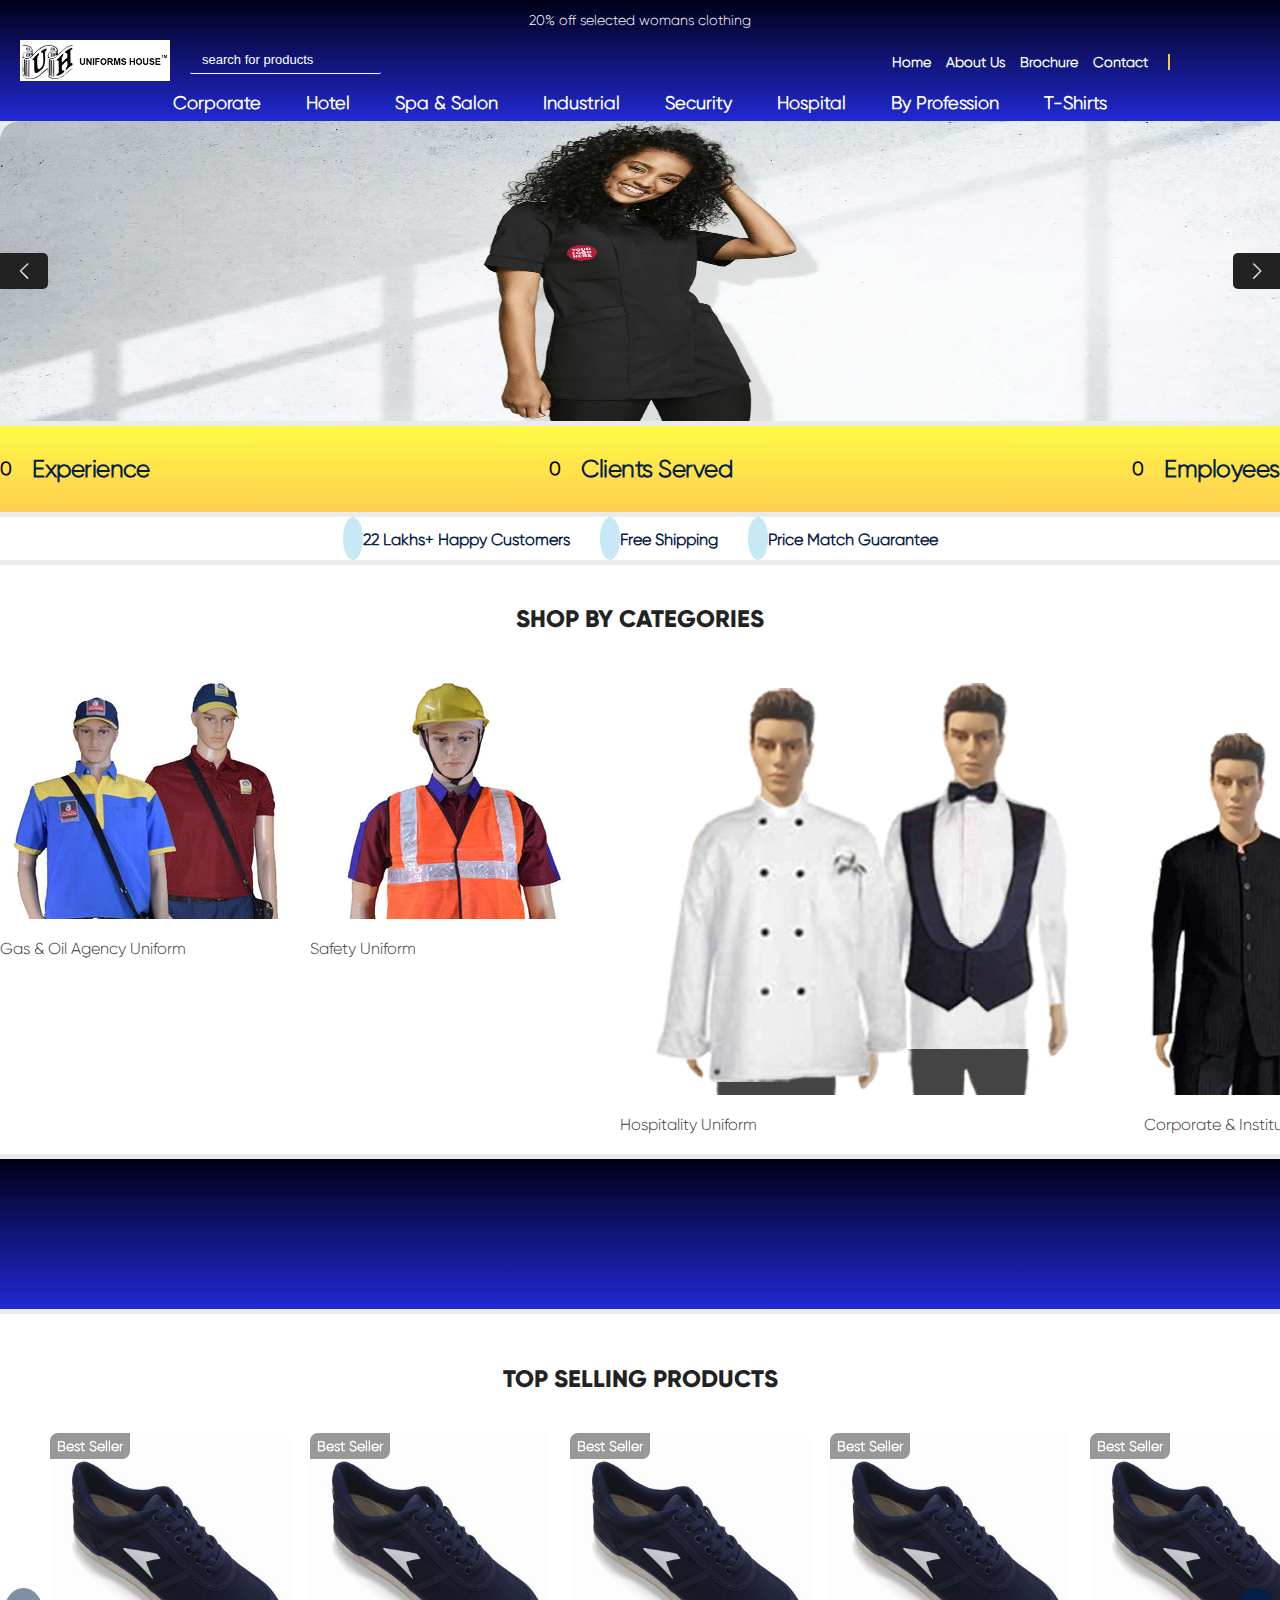
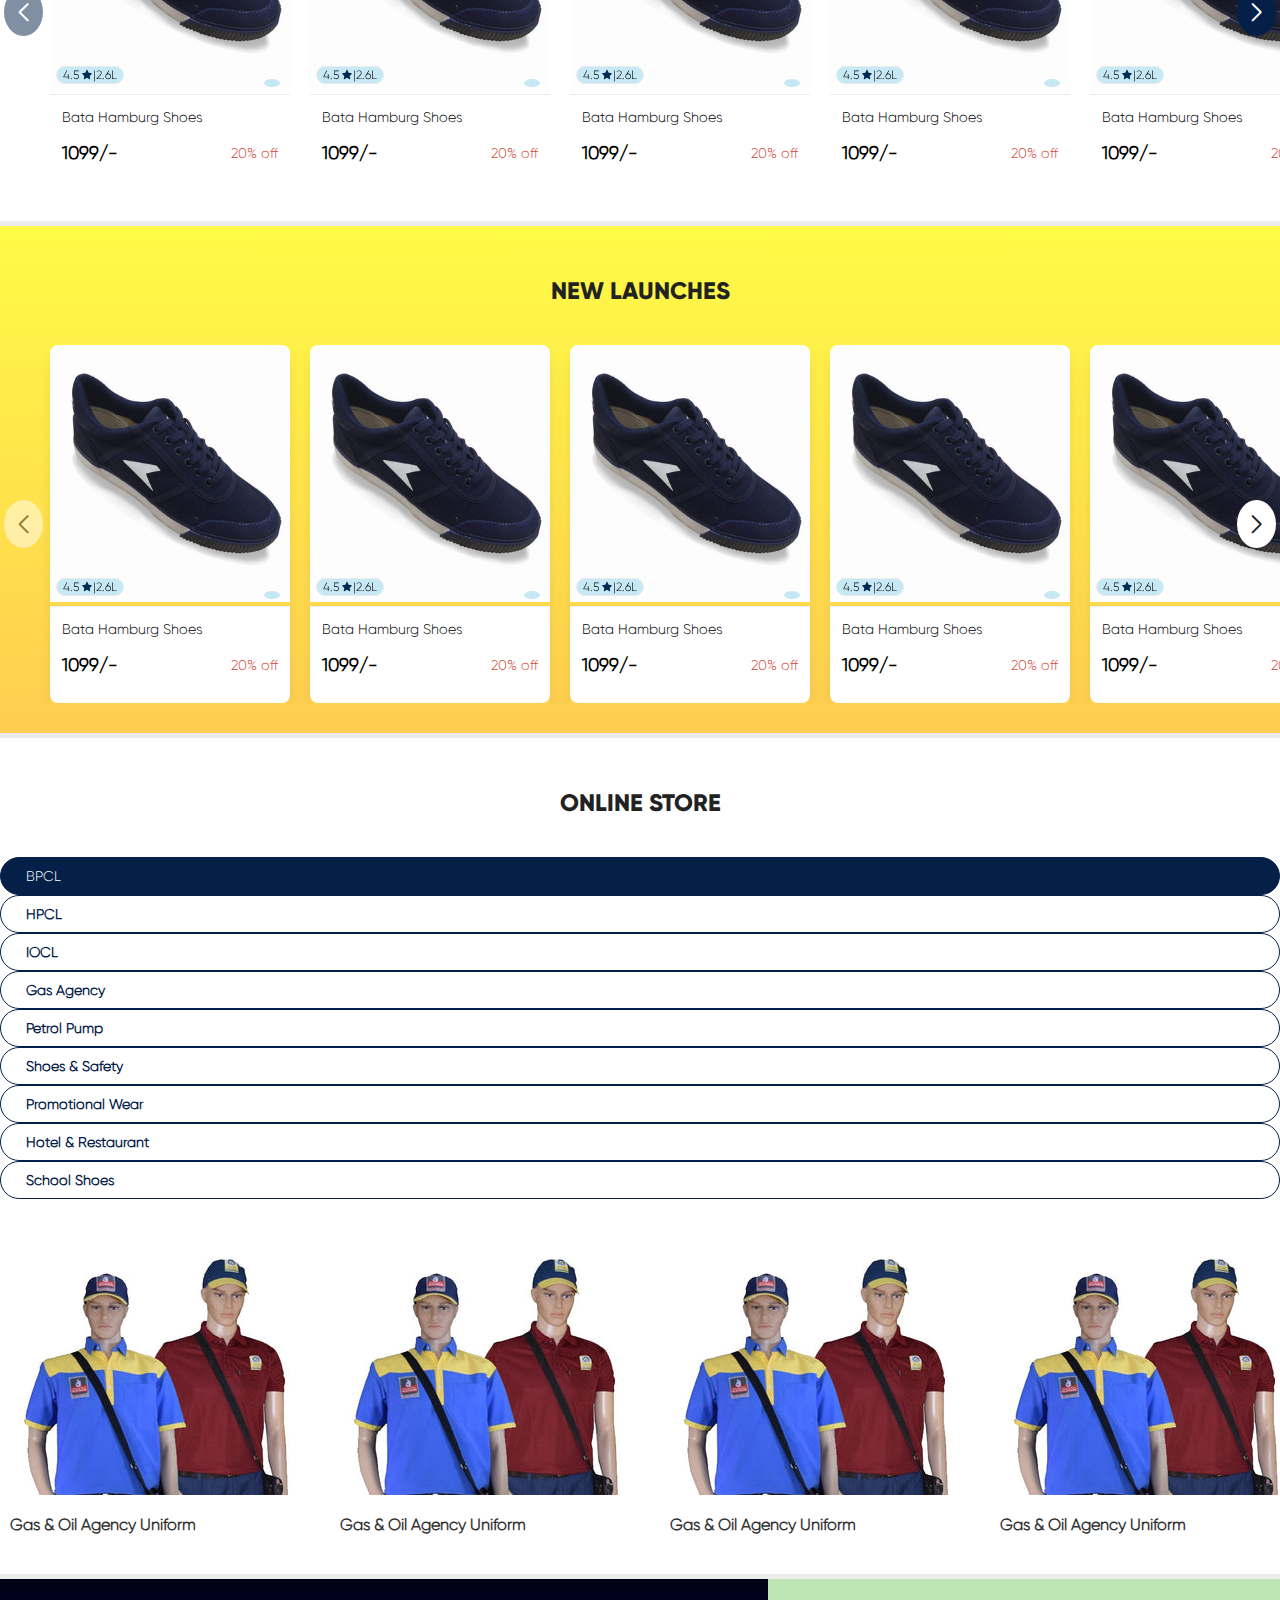
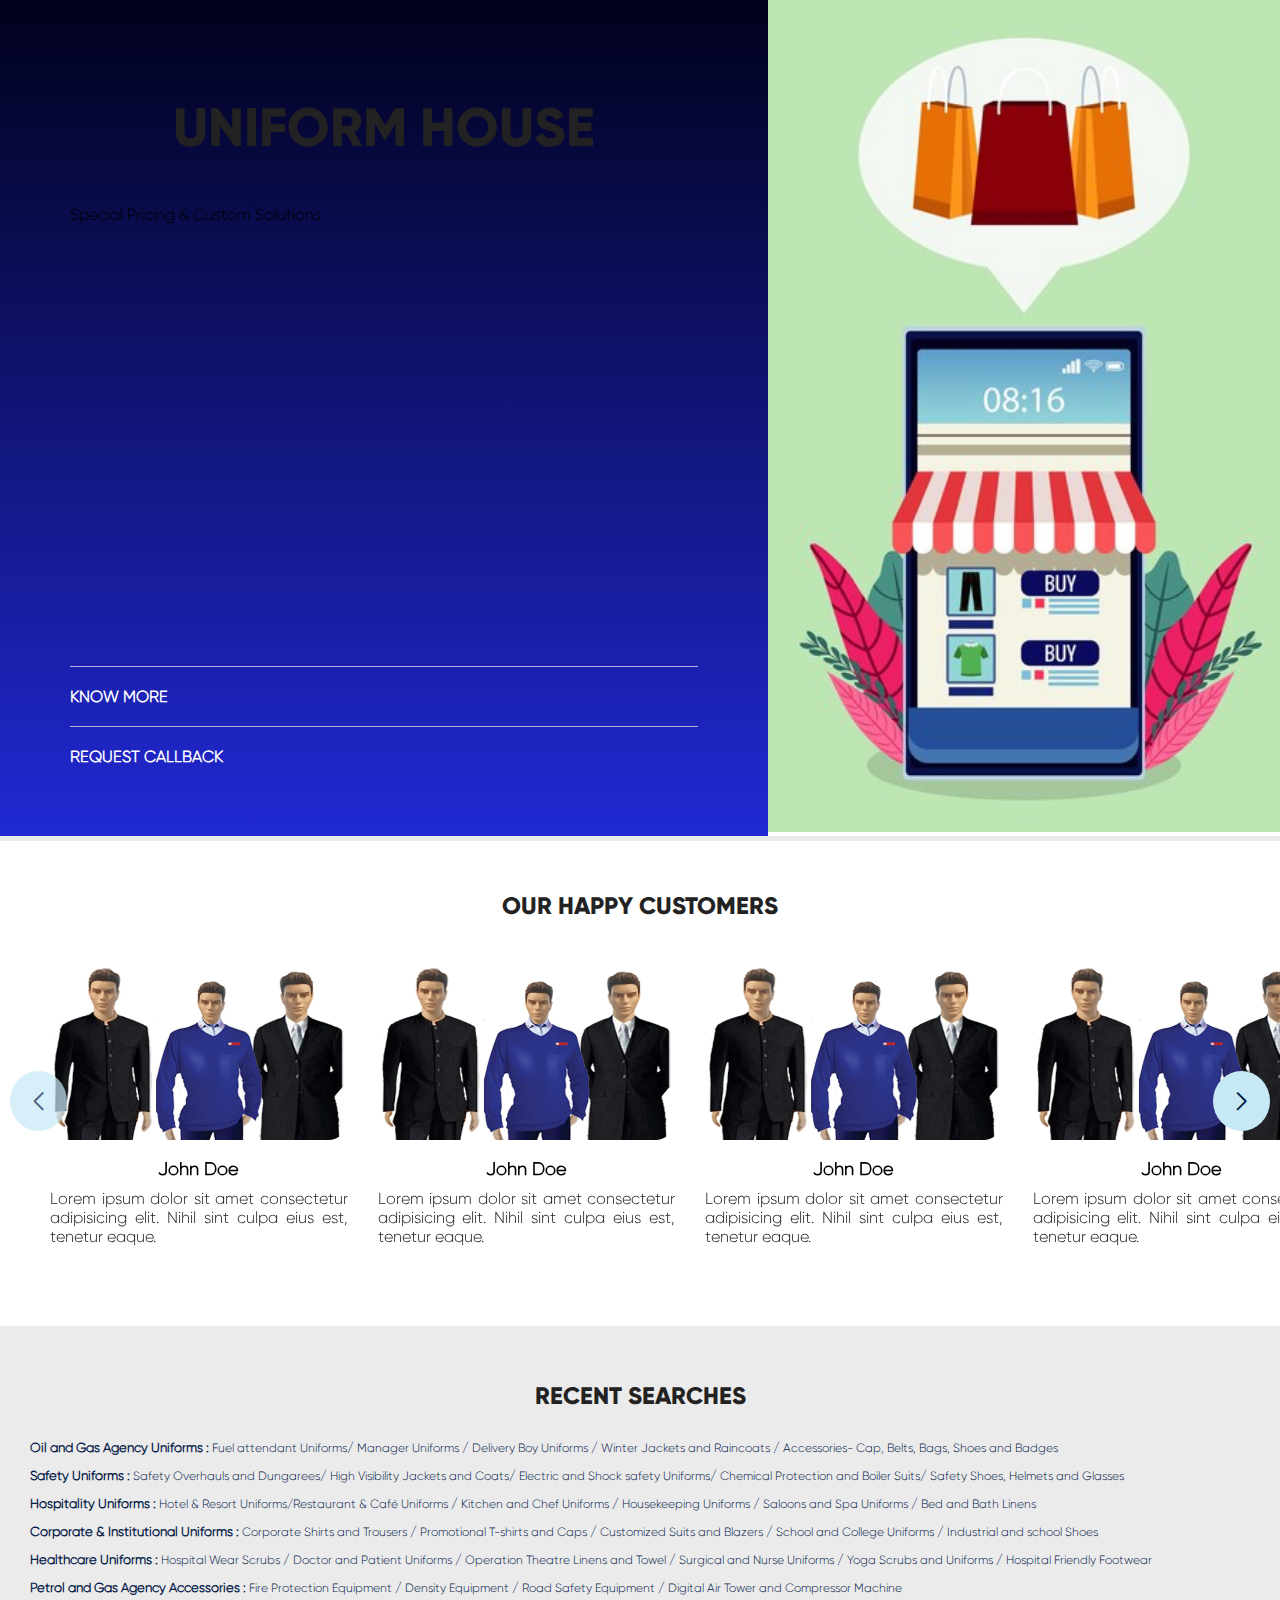
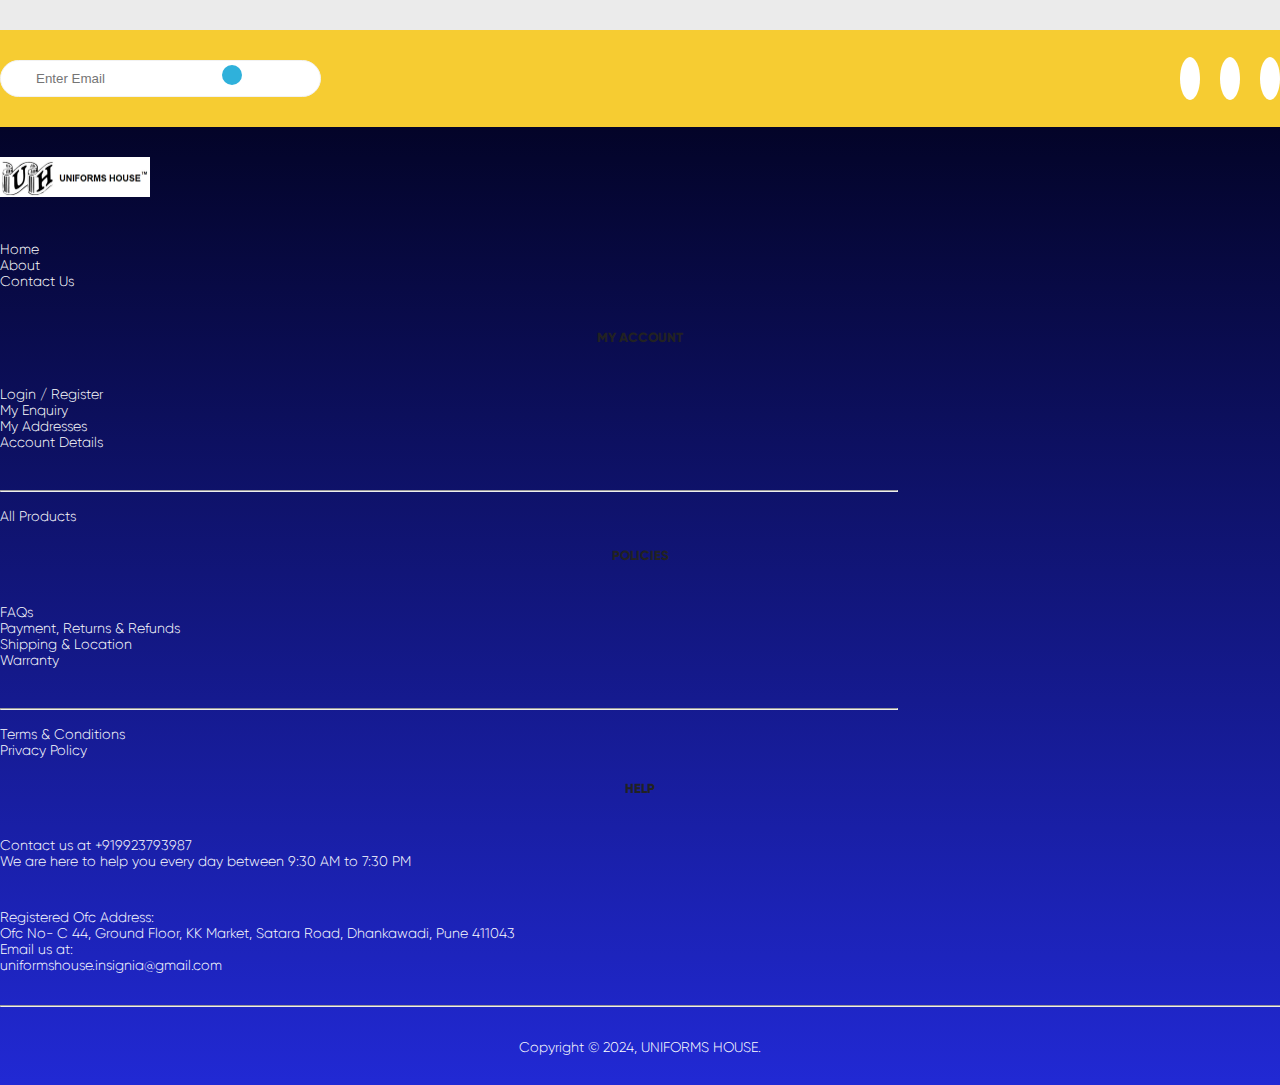
==== commit 6cc0891b: "changes" ====
--- a/index.html
+++ b/index.html
@@ -37,156 +37,157 @@
                   </ul>
             </div>
         </div>
-    </header>
-
-    <main class="site-content">
         <div class="header-lower">
-            <div class="top-header-lower">
-                <div class="left-top-header">
-                    <div class="logo">
-                        <img src="images/logo.png" alt="">
-                    </div>
-                    <div class="search-div">
-                        <span class="fas fa-search"></span><input type="search" name="search" id="" placeholder="search for products">
-                    </div>
-                </div>
-                <div class="right-top-header">
-                    <div class="normal-nav-links">
-                        <a href="index.html">Home</a>
-                        <a href="about.html">About Us</a>
-                        <a href="index.html">Brochure</a>
-                        <a href="contact.html">Contact</a>
-                    </div>
-                    <div class="icons">
-                        <a href="#"><span class="fas fa-phone"></span></a>
-                        <a href="#"><span class="fas fa-heart"></span></a>
-                        <a href="#"><span class="fas fa-user"></span></a>
-                        <a href="#"><span class="fas fa-shopping-cart"></span></a>
-                    </div>
-                </div>
-            </div>
-            <div class="bottom-header-lower">
-                <div class="navigation">
-                    <ul class="nav navbar-nav">
-                      <li><a href="#">Corporate</a>
+          <div class="top-header-lower">
+              <div class="left-top-header">
+                  <div class="logo">
+                      <img src="images/logo.png" alt="">
+                  </div>
+                  <div class="search-div">
+                      <span class="fas fa-search"></span><input type="search" name="search" id="" placeholder="search for products">
+                  </div>
+              </div>
+              <div class="right-top-header">
+                  <div class="normal-nav-links">
+                      <a href="index.html">Home</a>
+                      <a href="about.html">About Us</a>
+                      <a href="index.html">Brochure</a>
+                      <a href="contact.html">Contact</a>
+                  </div>
+                  <div class="icons">
+                      <a href="#"><span class="fas fa-phone"></span></a>
+                      <a href="#"><span class="fas fa-heart"></span></a>
+                      <a href="#"><span class="fas fa-user"></span></a>
+                      <a href="#"><span class="fas fa-shopping-cart"></span></a>
+                  </div>
+              </div>
+          </div>
+          <div class="bottom-header-lower">
+              <div class="navigation">
+                  <ul class="nav navbar-nav">
+                    <li><a href="#">Corporate</a>
+                      <div class="dropdown">
+                          <ul>
+                              <li><a href="#">Blazers</a></li>
+                              <li><a href="#">Female Dress</a></li>
+                              <li><a href="#">Female Kurti</a></li>
+                              <li><a href="#">Female Top</a></li>
+                              <li><a href="#">Shirt</a></li>
+                              <li><a href="#">T-Shirts</a></li>
+                              <li><a href="#">Trousers</a></li>
+                              <li><a href="#">Vest</a></li>
+                          </ul>
+                        </div>
+                    </li>
+                      <li><a href="#">Hotel</a>
                         <div class="dropdown">
                             <ul>
-                                <li><a href="#">Blazers</a></li>
-                                <li><a href="#">Female Dress</a></li>
+                                <li><a href="#">Aprons</a></li>
+                                <li><a href="#">Bandana & Skull Cap</a></li>
+                                <li><a href="#">Bedsheet & Napkins</a></li>
+                                <li><a href="#">Bell Boy</a></li>
+                                <li><a href="#">Chef Coat</a></li>
+                                <li><a href="#">Chef Trousers</a></li>
                                 <li><a href="#">Female Kurti</a></li>
-                                <li><a href="#">Female Top</a></li>
-                                <li><a href="#">Shirt</a></li>
-                                <li><a href="#">T-Shirts</a></li>
-                                <li><a href="#">Trousers</a></li>
-                                <li><a href="#">Vest</a></li>
+                                <li><a href="#">Front Office Uniform</a></li>
                             </ul>
                           </div>
                       </li>
-                        <li><a href="#">Hotel</a>
-                          <div class="dropdown">
-                              <ul>
-                                  <li><a href="#">Aprons</a></li>
-                                  <li><a href="#">Bandana & Skull Cap</a></li>
-                                  <li><a href="#">Bedsheet & Napkins</a></li>
-                                  <li><a href="#">Bell Boy</a></li>
-                                  <li><a href="#">Chef Coat</a></li>
-                                  <li><a href="#">Chef Trousers</a></li>
-                                  <li><a href="#">Female Kurti</a></li>
-                                  <li><a href="#">Front Office Uniform</a></li>
-                              </ul>
-                            </div>
-                        </li>
-                        <li><a href="#">Spa & Salon</span>
-                          </a>
-                          <div class="dropdown">
-                              <ul>
-                                  <li><a href="#">Blazers & Jackets</a></li>
-                                  <li><a href="#">Dress</a></li>
-                                  <li><a href="#">Female Kurti</a></li>
-                                  <li><a href="#">Gown</a></li>
-                                  <li><a href="#">Hair Cutting Sheet & Cap</a></li>
-                                  <li><a href="#">Pajamas</a></li>
-                                  <li><a href="#">Salon Apron</a></li>
-                                  <li><a href="#">Shirts</a></li>
-                              </ul>
-                            </div>
-                        </li>
-                        <li><a href="#">Industrial</span>
-                          </a>
-                          <div class="dropdown">
-                              <ul>
-                                  <li><a href="#">Dungarees / Overall</a></li>
-                                  <li><a href="#">Vest Jackets</a></li>
-                                  <li><a href="#">Work Shirts</a></li>
-                                  <li><a href="#">Work T-Shirts</a></li>
-                                  <li><a href="#">Work Trousers</a></li>
-                              </ul>
-                            </div>
-                        </li>
-                        <li><a href="#">Security</span>
+                      <li><a href="#">Spa & Salon</span>
                         </a>
                         <div class="dropdown">
                             <ul>
-                                <li><a href="#">Security Jackets</a></li>
-                                <li><a href="#">Security Shirts</a></li>
-                                <li><a href="#">Security Trousers</a></li>
+                                <li><a href="#">Blazers & Jackets</a></li>
+                                <li><a href="#">Dress</a></li>
+                                <li><a href="#">Female Kurti</a></li>
+                                <li><a href="#">Gown</a></li>
+                                <li><a href="#">Hair Cutting Sheet & Cap</a></li>
+                                <li><a href="#">Pajamas</a></li>
+                                <li><a href="#">Salon Apron</a></li>
+                                <li><a href="#">Shirts</a></li>
                             </ul>
                           </div>
                       </li>
-                        <li><a href="#">Hospital</span>
+                      <li><a href="#">Industrial</span>
                         </a>
                         <div class="dropdown">
                             <ul>
-                                <li><a href="#">Doctors Lab Coat</a></li>
-                                <li><a href="#">Nurse & Ward Boy Tunic</a></li>
-                                <li><a href="#">Nurse & Ward Boy Trousers</a></li>
-                                <li><a href="#">Housekeeping Uniform</a></li>
-                                <li><a href="#">Patient Uniform</a></li>
-                                <li><a href="#">OT Uniform</a></li>
-                                <li><a href="#">Reception Uniform</a></li>
+                                <li><a href="#">Dungarees / Overall</a></li>
+                                <li><a href="#">Vest Jackets</a></li>
+                                <li><a href="#">Work Shirts</a></li>
+                                <li><a href="#">Work T-Shirts</a></li>
+                                <li><a href="#">Work Trousers</a></li>
                             </ul>
                           </div>
                       </li>
-                        <li><a href="#">By Profession</span>
-                        </a>
-                        <div class="dropdown by-profession">
-                            <ul>
-                                <li><a href="#">Air Hostess Uniform</a></li>
-                                <li><a href="#">Automotive  Uniform</a></li>
-                                <li><a href="#">Business  Uniforms</a></li>
-                                <li><a href="#">Daycare Staff  Uniforms</a></li>
-                                <li><a href="#">Bartender  Uniforms</a></li>
-                            </ul>
-                            <ul>
-                                <li><a href="#">Doctor Scrubs</a></li>
-                                <li><a href="#">Doctor Uniform</a></li>
-                                <li><a href="#">Driver Uniform</a></li>
-                                <li><a href="#">Food Industry Uniform</a></li>
-                                <li><a href="#">Catering Uniforms</a></li>
-                            </ul>
-                            <ul>
-                                <li><a href="#">Gym Staff Uniforms</a></li>
-                                <li><a href="#">Medical Scrubs</a></li>
-                                <li><a href="#">Nurse Uniforms</a></li>
-                                <li><a href="#">Pilot Uniforms</a></li>
-                                <li><a href="#">Event Uniforms</a></li>
-                            </ul>
-                            <ul>
-                                <li><a href="#">Sports Uniforms</a></li>
-                                <li><a href="#">Supermarket Uniforms</a></li>
-                                <li><a href="#">Surgen Caps</a></li>
-                                <li><a href="#">Teacher Uniform</a></li>
-                                <li><a href="#">Waiter Uniform</a></li>
-                            </ul>
-                          </div>
-                        </li>
-                        <li><a href="#">T-Shirts</span>
-                        </a>
-                        </li>
-                      </ul>
-                </div>
-            </div>
-        </div>
+                      <li><a href="#">Security</span>
+                      </a>
+                      <div class="dropdown">
+                          <ul>
+                              <li><a href="#">Security Jackets</a></li>
+                              <li><a href="#">Security Shirts</a></li>
+                              <li><a href="#">Security Trousers</a></li>
+                          </ul>
+                        </div>
+                    </li>
+                      <li><a href="#">Hospital</span>
+                      </a>
+                      <div class="dropdown">
+                          <ul>
+                              <li><a href="#">Doctors Lab Coat</a></li>
+                              <li><a href="#">Nurse & Ward Boy Tunic</a></li>
+                              <li><a href="#">Nurse & Ward Boy Trousers</a></li>
+                              <li><a href="#">Housekeeping Uniform</a></li>
+                              <li><a href="#">Patient Uniform</a></li>
+                              <li><a href="#">OT Uniform</a></li>
+                              <li><a href="#">Reception Uniform</a></li>
+                          </ul>
+                        </div>
+                    </li>
+                      <li><a href="#">By Profession</span>
+                      </a>
+                      <div class="dropdown by-profession">
+                          <ul>
+                              <li><a href="#">Air Hostess Uniform</a></li>
+                              <li><a href="#">Automotive  Uniform</a></li>
+                              <li><a href="#">Business  Uniforms</a></li>
+                              <li><a href="#">Daycare Staff  Uniforms</a></li>
+                              <li><a href="#">Bartender  Uniforms</a></li>
+                          </ul>
+                          <ul>
+                              <li><a href="#">Doctor Scrubs</a></li>
+                              <li><a href="#">Doctor Uniform</a></li>
+                              <li><a href="#">Driver Uniform</a></li>
+                              <li><a href="#">Food Industry Uniform</a></li>
+                              <li><a href="#">Catering Uniforms</a></li>
+                          </ul>
+                          <ul>
+                              <li><a href="#">Gym Staff Uniforms</a></li>
+                              <li><a href="#">Medical Scrubs</a></li>
+                              <li><a href="#">Nurse Uniforms</a></li>
+                              <li><a href="#">Pilot Uniforms</a></li>
+                              <li><a href="#">Event Uniforms</a></li>
+                          </ul>
+                          <ul>
+                              <li><a href="#">Sports Uniforms</a></li>
+                              <li><a href="#">Supermarket Uniforms</a></li>
+                              <li><a href="#">Surgen Caps</a></li>
+                              <li><a href="#">Teacher Uniform</a></li>
+                              <li><a href="#">Waiter Uniform</a></li>
+                          </ul>
+                        </div>
+                      </li>
+                      <li><a href="#">T-Shirts</span>
+                      </a>
+                      </li>
+                    </ul>
+              </div>
+          </div>
+      </div>
+    </header>
+
+    <main class="site-content">
+        
 
         <div class="banner-section">
               <!-- Swiper -->
@@ -310,7 +311,7 @@
         <div class="offer-banner-section"></div>
 
         <div class="top-selling-section">
-                <h2 class="common-heading text-start">Top Selling Products</h2>
+                <h2 class="common-heading">Top Selling Products</h2>
 
                 <div class="top-selling-inner">
                       <!-- Swiper -->
@@ -498,7 +499,7 @@
         </div>
 
         <div class="new-launches-section">
-          <h2 class="common-heading text-start">New Launches</h2>
+          <h2 class="common-heading">New Launches</h2>
 
           <div class="new-launches-inner">
                 <!-- Swiper -->
@@ -680,7 +681,7 @@
         </div>
 
         <div class="online-store-section">
-          <h2 class="common-heading text-start">Online Store</h2>
+          <h2 class="common-heading">Online Store</h2>
 
           <div class="d-flex justify-content-center ">
             <div class="d-flex align-items-center text-center gap-3 "> 
@@ -1073,7 +1074,7 @@
         prevEl: ".swiper-button-prev",
       },
       breakpoints: {
-        640: {
+        450: {
           slidesPerView: 1,
           spaceBetween: 20,
         },
@@ -1103,7 +1104,7 @@
         prevEl: ".swiper-button-prev",
       },
       breakpoints: {
-        640: {
+        450: {
           slidesPerView: 1,
           spaceBetween: 20,
         },
--- a/style.css
+++ b/style.css
@@ -1,15 +1,20 @@
-@import url('https://fonts.googleapis.com/css2?family=Noto+Sans:ital,wght@0,100..900;1,100..900&display=swap');
+@import url('https://fonts.googleapis.com/css2?family=Montserrat:ital,wght@0,100..900;1,100..900&family=Poppins:ital,wght@0,100;0,200;0,300;0,400;0,500;0,600;0,700;0,800;0,900;1,100;1,200;1,300;1,400;1,500;1,600;1,700;1,800;1,900&display=swap');
 
 @font-face {
     font-family: "myfont";
-    src: url('font/Recoleta-RegularDEMO.otf');
+    src: url('font/Gilroy-FREE/Gilroy-Light.otf');
+  }
+
+@font-face {
+    font-family: "myfontbold";
+    src: url('font/Gilroy-FREE/Gilroy-ExtraBold.otf');
   }
 
   body{
     margin: 0 auto;
     max-width: 1600px;
-    font-family: "Noto Sans", sans-serif;
-    background-color: #c6e9f5;
+    font-family: "myfont", sans-serif;
+    background-color: #ebebeb;
 }
 
 a{
@@ -28,7 +33,8 @@
 
 .common-heading{
     color: #222;
-    font-family: 'myfont';
+    text-transform: uppercase;
+    font-family: 'myfontbold', sans-serif;
     text-align: center;
     font-weight: 700;
 }
@@ -38,18 +44,15 @@
     display: flex;
     justify-content: center;
     max-height: 50px;
-    padding: 2px 15px;
 }
 
 .upper-header-ticker{
     box-sizing: border-box;
     height: 40px;
     align-items: center;
-    background-color: #c6e9f5;
     display: flex;
     justify-content: center;
     overflow: hidden;
-    padding: 2px 15px;
 }
 
 .upper-header-ticker ul {
@@ -101,8 +104,9 @@
     overflow: hidden;
     text-overflow: ellipsis;
     max-width: 100%;
-    color: #042049;
-    font-weight: 600;
+    color: #fff;
+    font-size: 14px;
+    font-weight: 500;
     padding:  0 1rem;
     box-sizing: border-box;
   }
@@ -173,13 +177,39 @@
 /* header lower css start */
 
 .header-lower{
+  padding: 0 20px;
     display: grid;
     grid-template-columns: repeat(1,1fr);
 }
 
+/* blue uper #020ece, #04208d */
+
+#header{
+  background: rgb(33,41,212);
+background: linear-gradient(0deg, rgba(33,41,212,1) 0%, rgba(0,0,23,1) 100%);
+
+
+  /* background: rgb(33,41,212);
+background: linear-gradient(0deg, rgba(33,41,212,1) 0%, rgba(30,30,68,1) 100%); */
+  /* background-image: url('images/blue-bg-offer.avif'); 
+ background-size: cover; 
+  background-position: 100% 100%; */
+ /* background: rgb(0,5,24); */
+/* background: linear-gradient(0deg, rgba(0,5,24,1) 0%, rgba(2,14,206,1) 100%);  */
+/* background-color: #23005c; */
+ /* background-color: #182b3a;
+background-image: linear-gradient(315deg, #182b3a 0%, #20a4f3 74%);  */
+/* background-color: #2a2a72;
+background-image: linear-gradient(315deg, #2a2a72 0%, #009ffd 74%);  */
+/* background-color: #2234ae;
+background-image: linear-gradient(315deg, #2234ae 0%, #100a47 74%); */
+
+
+
+    /* background-image: radial-gradient(ellipse at 56% 59%, rgb(0 9 134 / 62%) 0, rgba(50, 57, 154, 0) 50%), radial-gradient(ellipse at 29% 34%, #2d288a 0, rgba(45, 40, 138, 0) 50%), radial-gradient(ellipse at 88% 10%, rgb(0 70 136 / 97%) 0, rgba(44, 117, 186, 0) 50%), radial-gradient(ellipse at 66% 31%, rgb(7 10 16 / 75%) 0, rgba(48, 95, 171, 0) 50%), radial-gradient(ellipse at 41% 81%, #5c32bd 0, rgba(92, 50, 189, 0) 50%), radial-gradient(ellipse at 98% 99%, rgb(69 0 189 / 84%) 0, rgba(142, 77, 255, 0) 50%), radial-gradient(ellipse at 36% 95%, rgba(70, 38, 166, .8) 0, rgba(70, 38, 166, 0) 50%), radial-gradient(ellipse at 46% 67%, rgba(94, 94, 237, .73) 0, rgba(94, 94, 237, 0) 50%), radial-gradient(ellipse at 60% 45%, rgb(3 0 221 / 91%) 0, rgba(47, 46, 133, 0) 50%); */
+}
+
 .top-header-lower{
-    background-color: #042049;
-    padding: 10px 25px;
     display: flex;
     justify-content: space-between;
     align-items: center;
@@ -213,6 +243,7 @@
 
 .search-div input::placeholder{
     color: #fff;
+    font-size: 13px;
 }
 
 .search-div input:focus{
@@ -236,8 +267,9 @@
 }
 
 .normal-nav-links a{
-    font-size: 13px;
-    font-weight: 600;
+  font-size: 14px;
+  color: #151515;
+  font-weight: 600;
     color: #fff;
 }
 
@@ -252,7 +284,6 @@
 }
 
 .bottom-header-lower{
-    background-color: #042049;
     color: #fff;
 }
 
@@ -261,6 +292,7 @@
     align-items: center;
     justify-content: space-around;
     width: 100%;
+    position: relative;
   }
   
     ul.nav{
@@ -275,7 +307,7 @@
     ul.nav a{
         text-decoration: none;
         cursor: pointer;
-        font-size: 14px;
+        font-size: 18px;
         font-weight: 600;
         padding: 4px 15px 15px;
       /* background-color: transparent; */
@@ -283,7 +315,7 @@
     }
   
     ul.nav a:hover{
-      color: #012952;
+      color: #042049;
       background-color: #fff;
       border-radius: 5px 5px 0px 0px;
     }
@@ -306,7 +338,7 @@
       margin: 0;
       padding: 0;
       left: 0;
-      top: 138%;
+      top: 150%;
       visibility: hidden;
       z-index: 10;
       -webkit-transition: all 0.3s linear 0s;
@@ -344,7 +376,7 @@
     }
   
     ul.nav .dropdown ul li {
-      color: #012952;
+      color: #042049;
     }
   
 /* header lower css end */
@@ -354,14 +386,15 @@
 /* banner css start */
 
 .banner-section .swiper-slide img{
-    height: 400px;
+    height: 300px;
+    border-radius: 20px;
     width: 100%;
     display: flex;
 }
 
-.banner-section .swiper-slide{
+/* .banner-section .swiper-slide{
     background-color: #042049 ;
-}
+} */
 
 .banner-section .swiper-button-next, .banner-section .swiper-button-prev{
     color: #fff;
@@ -390,9 +423,12 @@
 /* counter section css start */
 
 .counter-section{
-  margin: 10px 0px;
-  background-color: #f6cc32;
-  padding: 15px 0px;
+  margin: 5px 0px;
+  background: rgb(255,205,80);
+background: linear-gradient(0deg, rgba(255,205,80,1) 0%, rgba(255,251,70,1) 100%);
+  padding: 25px 0px;
+  /* background-position: 100%;
+  background-size: cover; */
 }
 
 
@@ -409,7 +445,6 @@
 }
 
 .box h3{
-  font-family: 'myfont';
   font-weight: 600;
   margin: 0;
 }
@@ -422,7 +457,6 @@
   line-height: 1.5;
   margin: 0;
   text-align: center;
-  font-family: 'myfont';
 }
 
 
@@ -433,7 +467,7 @@
 
 .features-section{
     padding: 10px 0px;
-    margin-bottom: 10px;
+    margin-bottom: 5px;
     background-color: #fff;
 }
 
@@ -446,14 +480,14 @@
 
 .features i{
     background-color: #c6e9f5;
-    color: #012952;
+    color: #042049;
     padding: 10px;
     border-radius: 50%;
     font-size: 20px;
 }
 
 .features span{
-    color: #012952;
+    color: #042049;
     font-weight: 600;
 }
 
@@ -486,7 +520,6 @@
 
 .categories .card .card-text{
   color: #000;
-  font-family: Noto Sans;
   font-size: 16px;
   font-weight: 500;
   margin-bottom: 0;
@@ -502,11 +535,12 @@
 /* offer banner css start */
 
 .offer-banner-section{
-  background-image: url('images/offer-banner.jpg');
+  background: rgb(33,41,212);
+  background: linear-gradient(0deg, rgba(33,41,212,1) 0%, rgba(0,0,23,1) 100%);
   height: 150px;
-  background-size: cover;
-  background-position: center;
-  margin: 10px 0px;
+  /* background-size: cover;
+  background-position: center; */
+  margin: 5px 0px;
 }
 
 /* offer banner css end */
@@ -516,17 +550,25 @@
 .top-selling-section{
   background-color: #fff;
   padding: 30px 0px;
-  margin-bottom: 10px;
+  margin-bottom: 5px;
+}
+
+.new-launches-product{
+  box-shadow: rgba(0, 0, 0, 0.1) 0px 10px 15px -3px, rgba(0, 0, 0, 0.05) 0px 4px 6px -2px;
 }
 
 .new-launches-section{
-  background-color: #fff0b9;
+  background: rgb(255,205,80);
+background: linear-gradient(0deg, rgba(255,205,80,1) 0%, rgba(255,251,70,1) 100%);
+  /* background-position: 100%;
+  background-size: cover;
+  background-repeat: no-repeat; */
   padding: 30px 0px;
-  margin: 10px 0px;
+  margin: 5px 0px;
 }
 
 .top-selling-section .common-heading, .new-launches-section .common-heading{
-  padding: 0 50px 10px 50px;
+  padding: 0 50px 20px 50px;
 }
 
 .top-selling-section .swiper-wrapper, .new-launches-section .swiper-wrapper{
@@ -630,7 +672,6 @@
 }
 
 .ts-product-mrp{
-  font-family: "Noto Sans";
   font-size: 18px;
   font-style: normal;
   font-weight: 600;
@@ -665,7 +706,7 @@
 .top-selling-section .swiper-button-next:after, .top-selling-section .swiper-button-prev:after{
   font-size: 18px;
   padding: 15px;
-  background-color: #012952;
+  background-color: #042049;
   border-radius: 50%;
   font-weight: 900;
 }
@@ -687,11 +728,11 @@
 .online-store-section{
   background-color: #fff;
   padding: 30px 0px;
-  margin: 10px 0px;
+  margin: 5px 0px;
 }
 
 .online-store-section .common-heading{
-  padding: 30px 20px 10px 20px;
+  padding: 0 50px 20px 50px;
 }
 
 .online-store-categories-inner{
@@ -717,7 +758,6 @@
 
 .os-categories .card .card-text{
 color: #000;
-font-family: Noto Sans;
 font-size: 16px;
 font-weight: 600;
 margin-bottom: 0;
@@ -727,18 +767,18 @@
 .TabButton {
     padding: 10px 25px;
   border-radius: 50px;
-  border: 1px solid #012952;
-  color: #012952;
+  border: 1px solid #042049;
+  color: #042049;
   font-weight: 600;
   margin: 0;
   font-size: 14px;
   cursor: pointer;
 }
 .TabButtonSelected {
-  background-color: #012952;
+  background-color: #042049;
   padding: 10px 25px;
   border-radius: 50px;
-  border: 1px solid #012952;
+  border: 1px solid #042049;
   color: #fff;
   font-weight: 500;
 }
@@ -756,7 +796,7 @@
 
 .contact-banner-section{
   background-color: #fff;
-  margin-bottom: 10px;
+  margin-bottom: 5px;
 }
 
 .contact-banner-inner{
@@ -765,7 +805,8 @@
 }
 
 .left-contact-banner{
-  background-color: #012952;
+  background: rgb(33,41,212);
+  background: linear-gradient(0deg, rgba(33,41,212,1) 0%, rgba(0,0,23,1) 100%);
   padding: 70px;
   display: flex;
   flex-direction: column;
@@ -806,8 +847,8 @@
 /* recent searches section css start */
 
 .recent-searches-section{
-  background-color: #c6e9f5;
-  color: #012952;
+  background-color: #ebebeb;
+  color: #042049;
   padding: 30px 0px;
 }
 
@@ -841,9 +882,9 @@
 /* testimonial section css start */
 
 .testimonial-section{
-  padding: 30px 0px 50px 0px;
+  padding: 30px 0px 80px 0px;
   background-color: #fff;
-  margin: 10px 0px;
+  margin: 5px 0px;
 }
 
 .testimonial-section .swiper-wrapper{
@@ -885,7 +926,7 @@
 }
 
 .testimonial-section .swiper-button-prev, .testimonial-section .swiper-button-next{
-  color: #012952;
+  color: #042049;
   background-color: #c6e9f5;
   padding: 8px 15px;
   border-radius: 50%;
@@ -902,7 +943,8 @@
 /* footer css start */
 
 #footer{
-  background-color: #012952;
+  background: rgb(33,41,212);
+  background: linear-gradient(0deg, rgba(33,41,212,1) 0%, rgba(0,0,23,1) 100%);
   color: #fff;
 }
 
@@ -918,7 +960,6 @@
 }
 
 .links ul li , .link ul li {
-  font-family: 'myfont';
   font-size: 14px;
 }
 
@@ -944,7 +985,6 @@
 
 .contact-links{
   margin-top: 30px;
-  font-family: 'myfont';
   font-size: 14px;
 }
 
@@ -978,7 +1018,7 @@
   position: absolute; 
   right: 3%;
   top: 13%;
-  color: #012952;
+  color: #042049;
   background-color: #2FB1DB;
   padding: 10px;
   border-radius: 50%;
@@ -1001,7 +1041,7 @@
 }
 
 .right-middle-footer i{
-  color: #012952;
+  color: #042049;
   background-color: #fff;
   padding: 10px;
   border-radius: 50%;
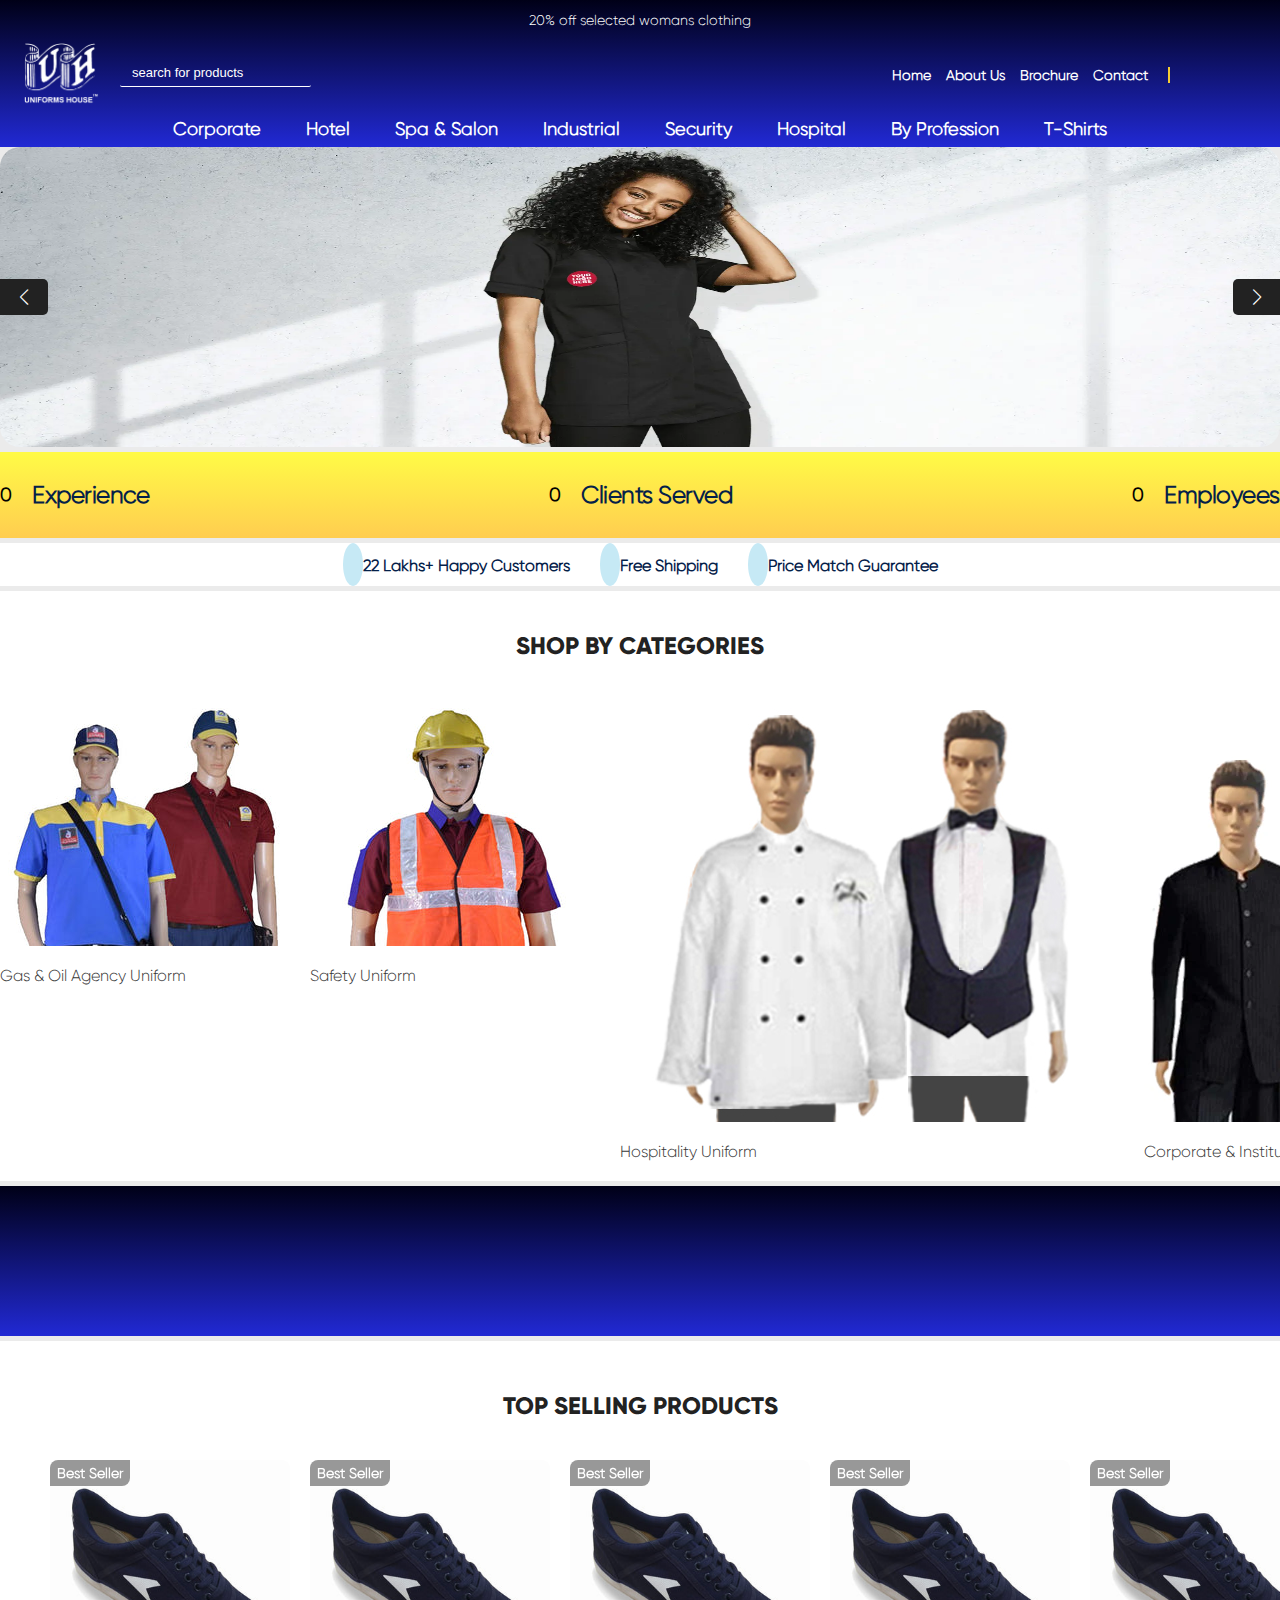
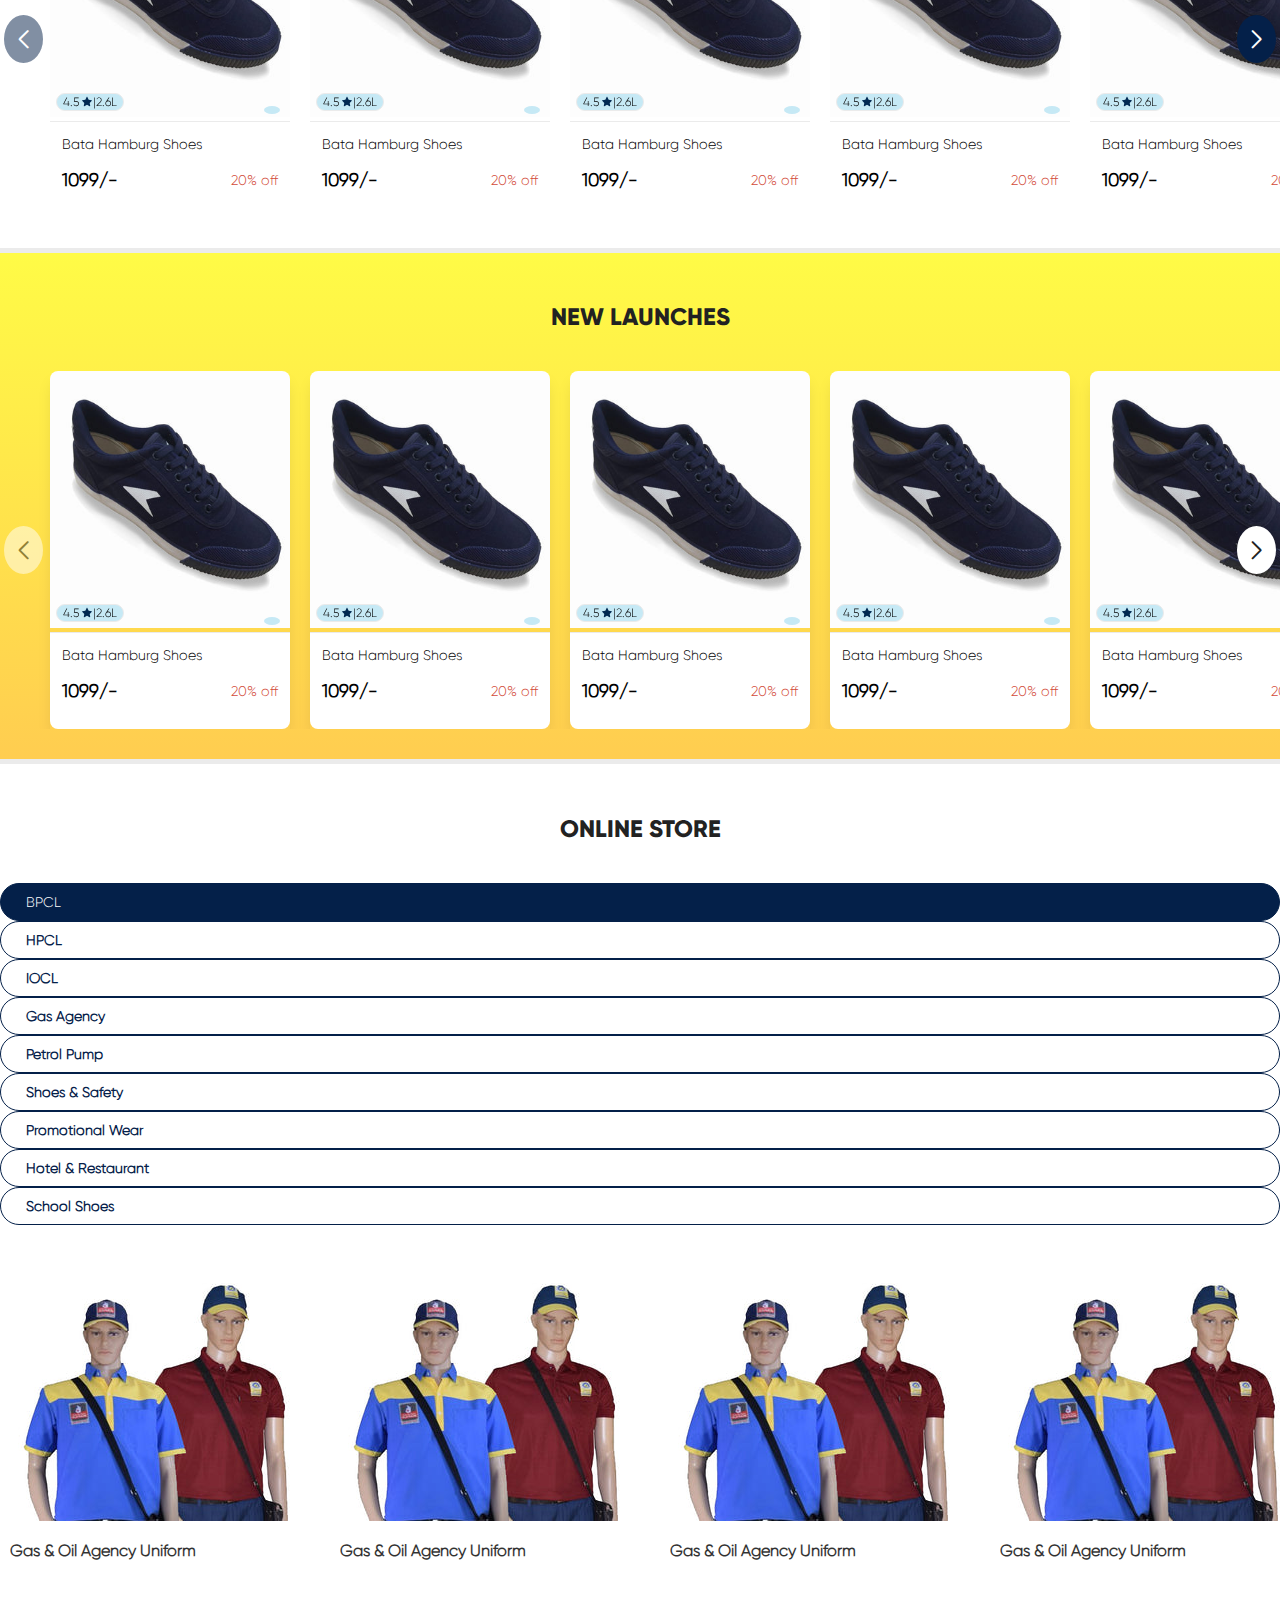
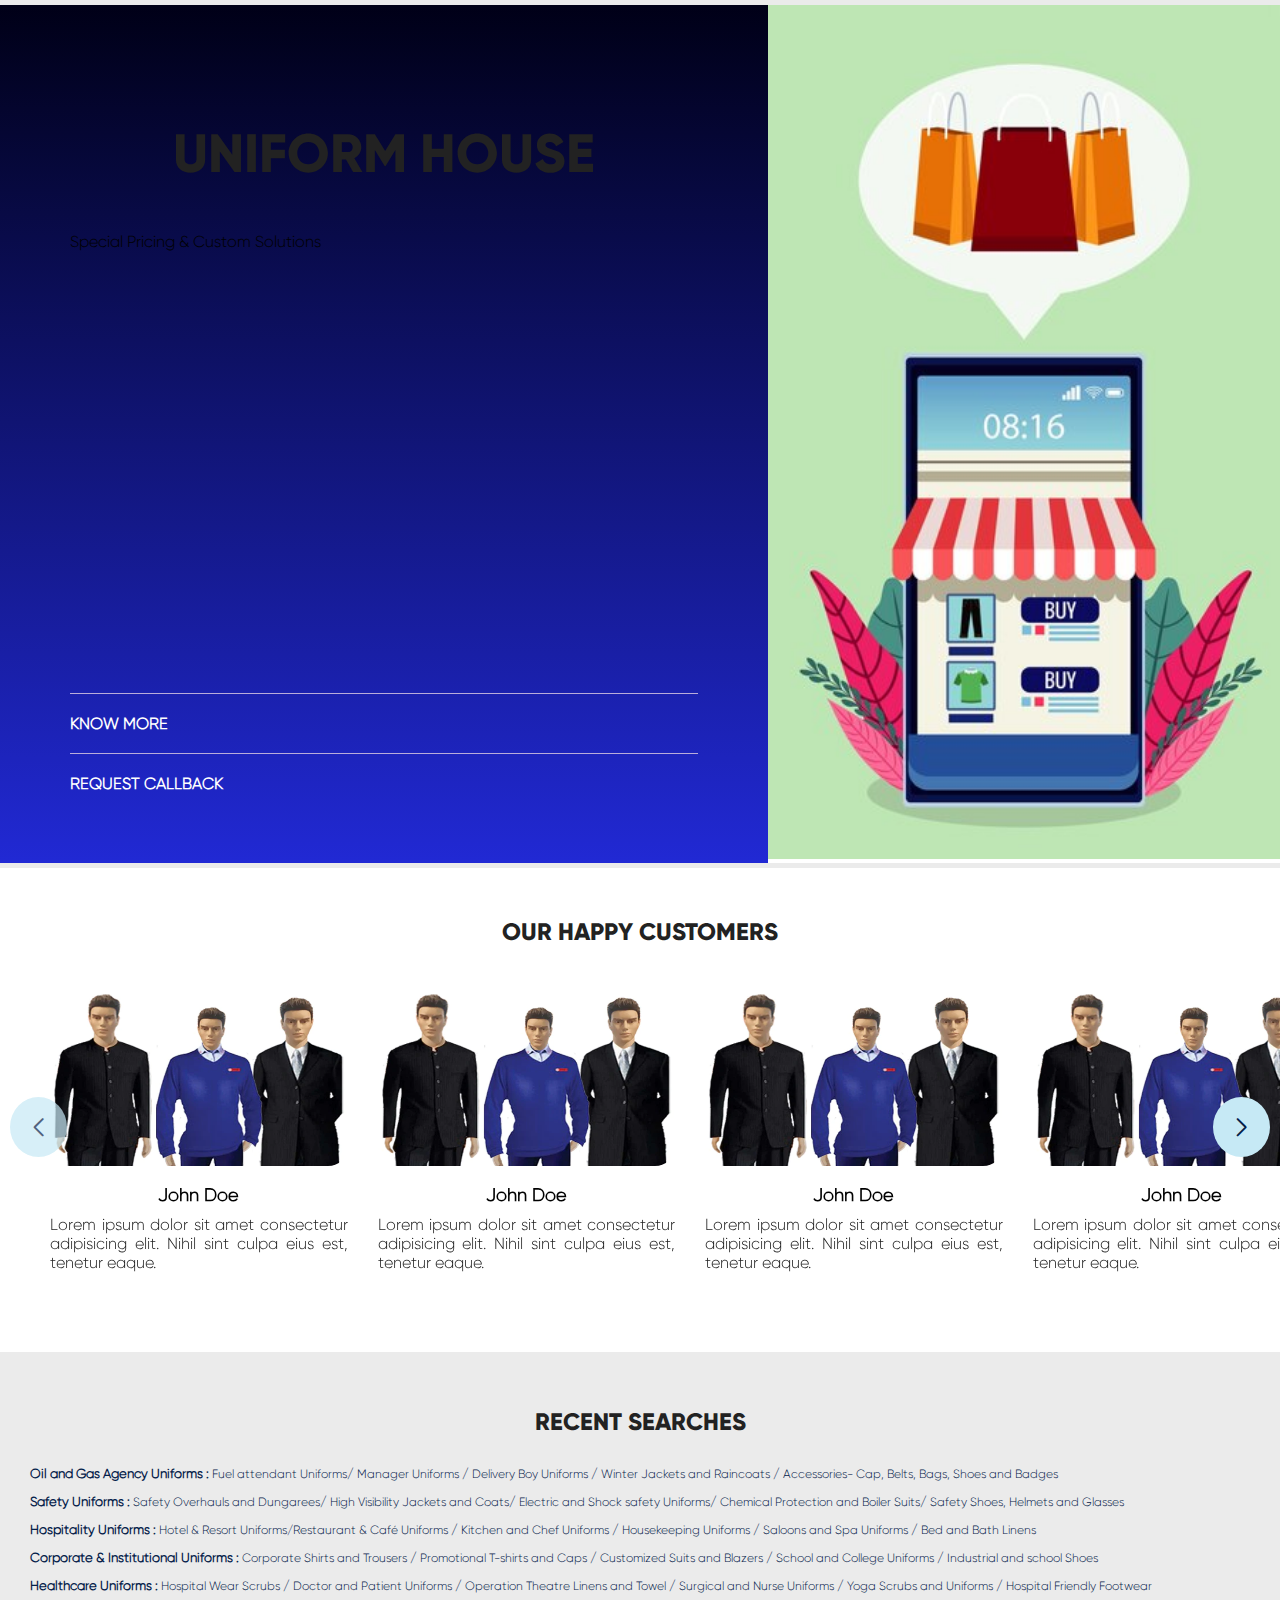
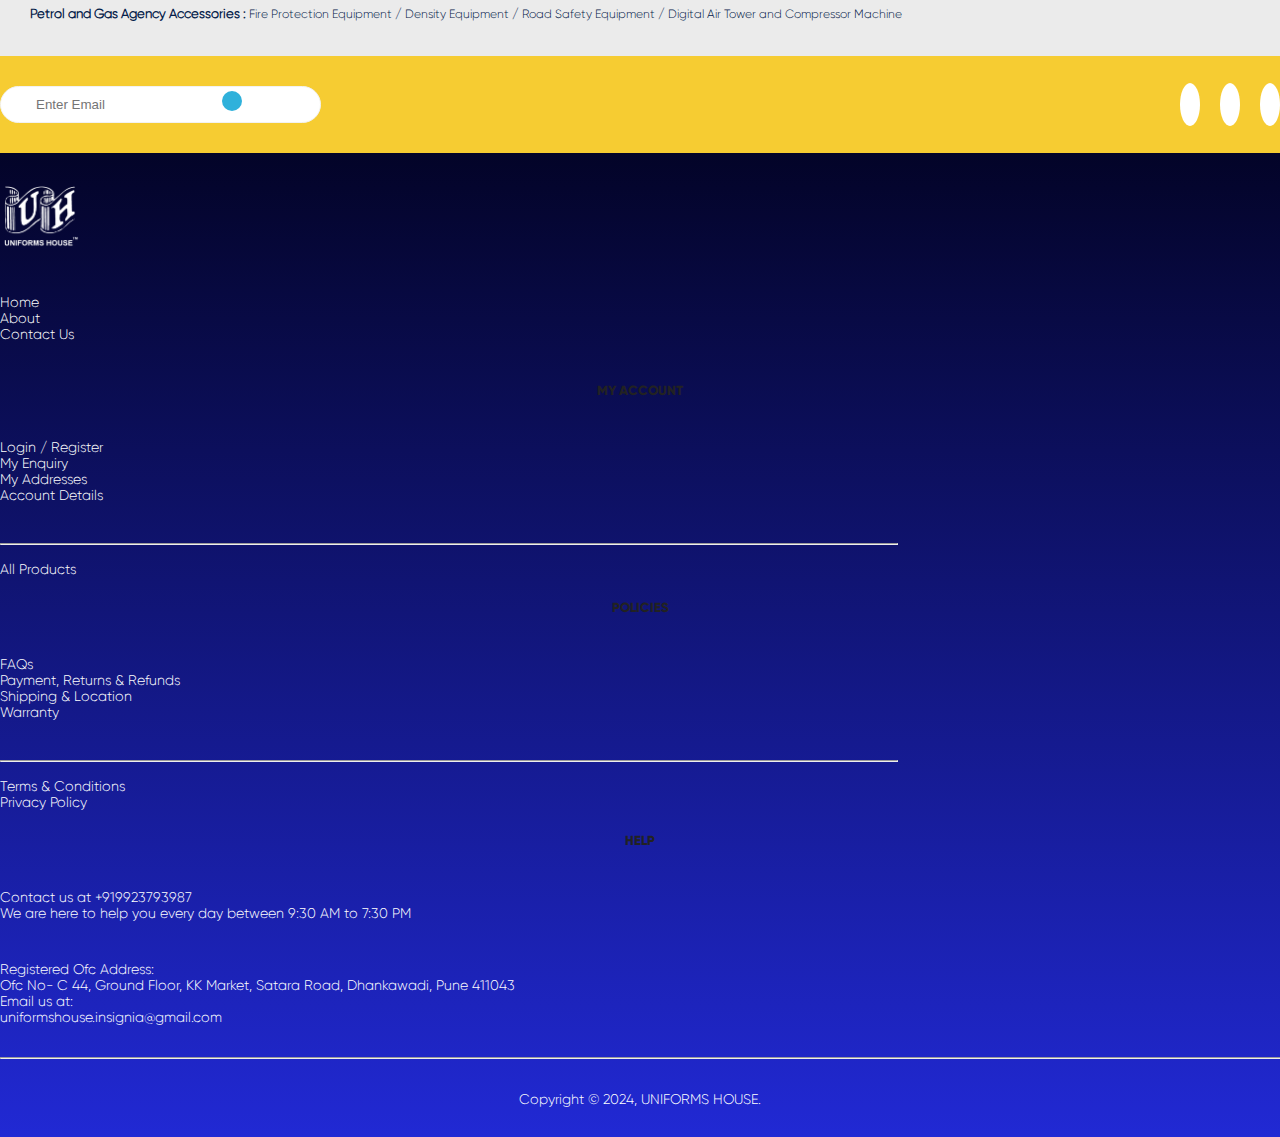
==== commit 266b1ab4: "logo changed" ====
--- a/index.html
+++ b/index.html
@@ -41,7 +41,7 @@
           <div class="top-header-lower">
               <div class="left-top-header">
                   <div class="logo">
-                      <img src="images/logo.png" alt="">
+                      <img src="images/logo-vertical.png" alt="">
                   </div>
                   <div class="search-div">
                       <span class="fas fa-search"></span><input type="search" name="search" id="" placeholder="search for products">
@@ -978,7 +978,7 @@
           <div class="col-lg-3 col-md-3 col-sm-12">
             <div class="footer-links">
               <div class="left-middle-footer">
-                <img src="images/logo.png" alt="">
+                <img src="images/logo-vertical.png" alt="">
               </div>
               <div class="links">
                 <ul>
--- a/style.css
+++ b/style.css
@@ -224,7 +224,7 @@
 }
 
 .logo img{
-    width: 150px;
+    width: 80px;
 }
 
 .search-div{
@@ -995,7 +995,7 @@
 }
 
 .left-middle-footer img{
-  width: 150px;
+  width: 80px;
 }
 
 .input-news {
